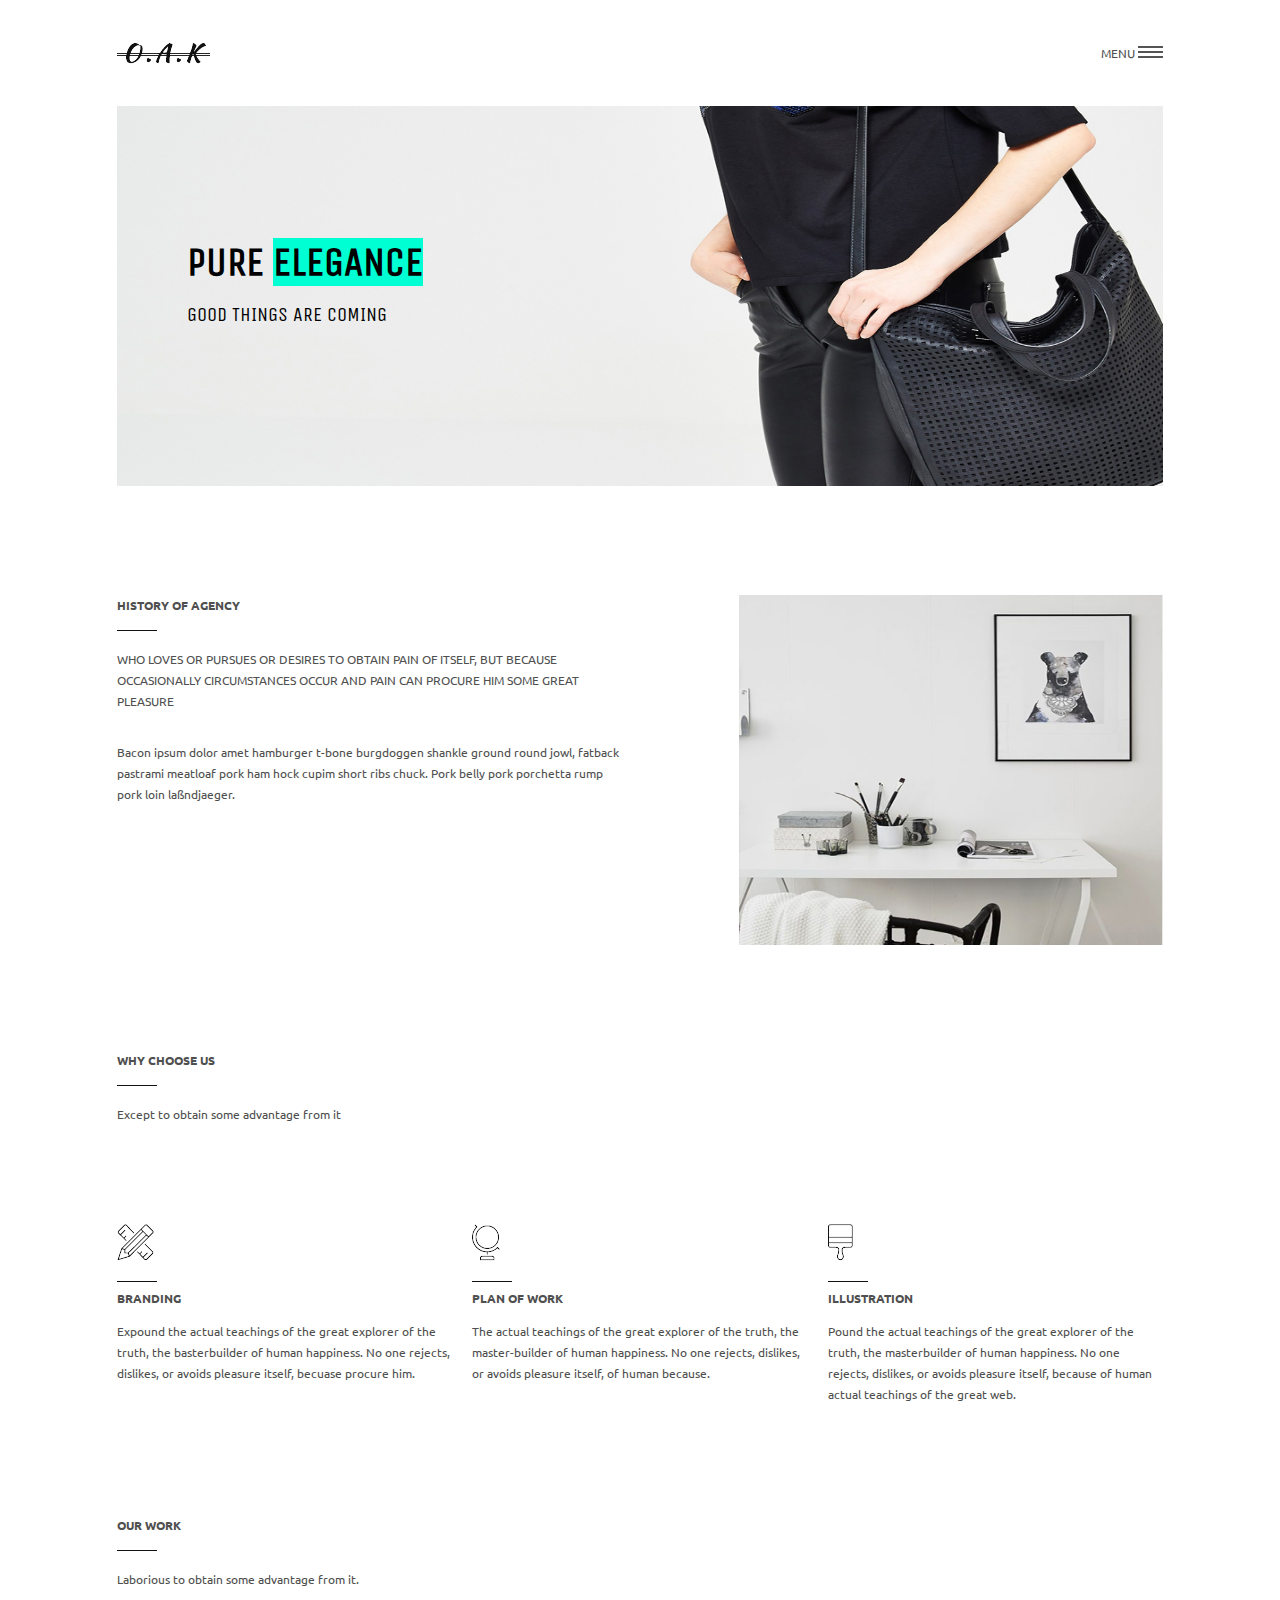
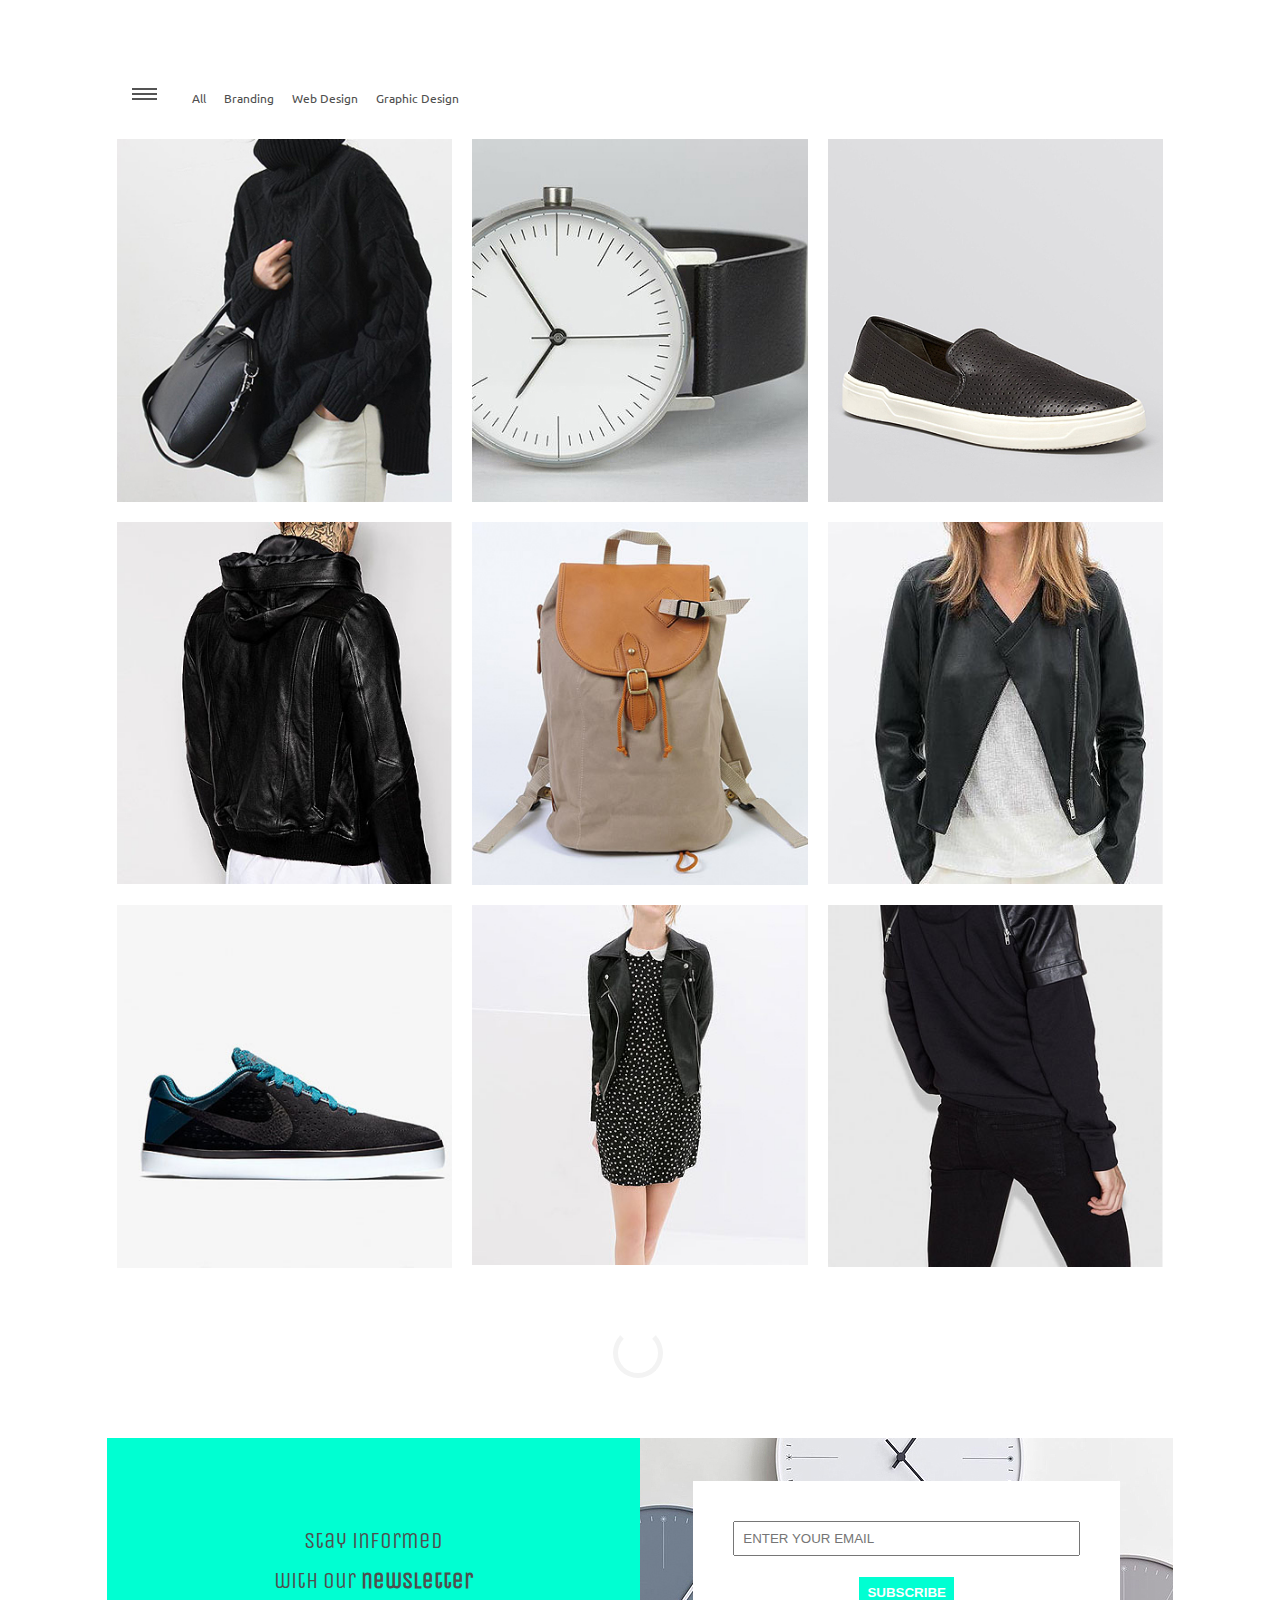
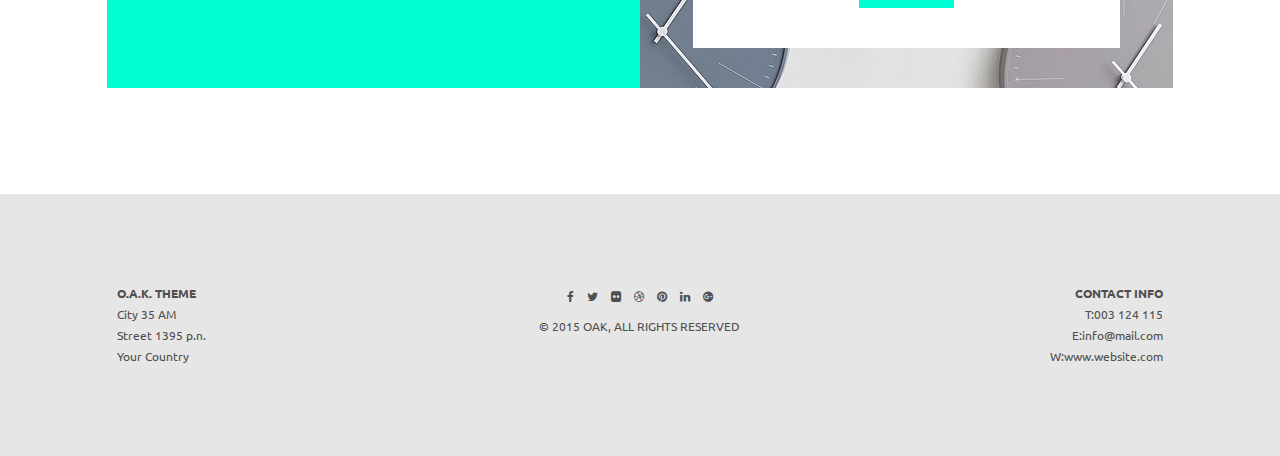
==== index.html @ ea735ce2 "Change index file name" ====
<!DOCTYPE html>
<html>
<head>
  <meta charset="utf-8">
  <title>O.A.K.</title>
  <link rel="stylesheet" type="text/css" href="oak_css.css">
  <link rel="stylesheet" href="https://cdnjs.cloudflare.com/ajax/libs/font-awesome/4.7.0/css/font-awesome.min.css">
  <link href="https://fonts.googleapis.com/css?family=Raleway:400,700|Ubuntu:400,700|Unica+One" rel="stylesheet">
  <link href="https://fonts.googleapis.com/icon?family=Material+Icons" rel="stylesheet">
</head>



<body>
	<div class="maincontainer">
		<header>
			<div id="top">
				<img id="logo" src="home/assets/logo.png" alt="Logo">
				<nav id="menu" class="uppercase">
					Menu 
					<a href="#"> 
						<img src="home/assets/hamburger.png" alt="Hamburger">
					</a>
				</nav>
			</div>

			<div class="row">
			    <img class= "col-12" id="landingimage" src="home/images/header.jpg" alt="Header Image"> 
				<h1 class="uppercase bold"> Pure <span id="elegance">Elegance</span></h1>
				<h2 class="uppercase"> Good Things are coming</h2>
			</div>
		</header>

		<section id="history" class="row">
			<div class="col-6">
				<header class="uppercase bold"> History of agency</header>
				<img src="home/assets/line.png" alt="Line">
				<p class="uppercase" id="historydesc"> Who loves or pursues or desires to obtain pain of itself, but because occasionally circumstances occur and pain can procure him some great pleasure </p>
				<p>Bacon ipsum dolor amet hamburger t-bone burgdoggen shankle ground round jowl, fatback pastrami meatloaf pork ham hock cupim short ribs chuck. Pork belly pork porchetta rump pork loin laßndjaeger.</p>
			</div>
			<div class="col-1"> </div>
			<div class="col-5">
				<img id="historypic" src="home/images/history.jpg" alt="History">
			</div>	
		</section>


		<section>
		    <div id="whyus">
				<header class="uppercase bold">Why choose us</header>
				<img src="home/assets/line.png" alt="Line">
				<p>Except to obtain some advantage from it</p>
		    </div>

			<div class="row">
				<article class="col-4">  
					  <section> 
					  	<img src="home/assets/pencils.png" alt="Pencils"><br>
					  	<img src="home/assets/line.png" alt="Line">
					  </section>
					  <section>
					  	<header class="uppercase bold">Branding </header>
					  	<p>Expound the actual teachings of the great explorer of the truth, the basterbuilder of human happiness. No one rejects, dislikes, or avoids pleasure itself, becuase procure him.</p>
					  </section>
				</article>

				<article class="col-4">
				  <section> 
				    <img src="home/assets/globe.png" alt="Globe"><br>
				    <img src="home/assets/line.png" alt="Line">
				  </section>
				  <section>
				  	<header class="uppercase bold"> Plan of work </header>
				  	<p>The actual teachings of the great explorer of the truth, the master-builder of human happiness. No one rejects, dislikes, or avoids pleasure itself, of human because.</p>
				  </section>
				</article>

				<article class="col-4">
				    <section> 
				    <img src="home/assets/brush.png" alt="Brush"><br>
				    <img src="home/assets/line.png" alt="Line">
				  </section>
				  <section>
				  	<header class="uppercase bold"> Illustration </header>
				  	<p>Pound the actual teachings of the great explorer of the truth, the masterbuilder of human happiness. No one rejects, dislikes, or avoids pleasure itself, because of human actual teachings of the great web.</p>
				  </section>
				</article>

			</div>
		</section>

		<main>
			<div id="ourwork">
				<header class="uppercase bold">Our work</header>
				<img src="home/assets/line.png" alt="Line">
				<p>Laborious to obtain some advantage from it.</p>
			</div>
			<nav id="ourwork-nav">
				<a class="work-nav" href="#">
					<img id="work-nav-ham" src="home/assets/hamburger.png">
				</a>
				<div id="nav-anchors">
					<a class="work-nav" href="#">All</a>
					<a class="work-nav" href="#">Branding</a>
					<a class="work-nav" href="#">Web Design</a>
					<a class="work-nav" href="#">Graphic Design</a>
				</div>
			</nav>
			
			
			<section>
				<div class="row">
					<article class="col-4">
					    <a href="#">
					    	<div class="overlay">
								<img class="portfolio" src="home/images/portfolio1.jpg" alt="Portfolio Item">
								<span>
									<div class="overlay-text-top">
										 <i class="material-icons">favorite_border</i><br>
										 250</div>
									<div class="overlay-text-bottom uppercase"><b>Style Fashion</b><br>New Bag &amp; Style Fashion </div>
								</span>
							</div>
						</a>
					</article>
				
					<article class="col-4">
					    <a href="#">
					    	<div class="overlay">
								<img class="portfolio" src="home/images/portfolio2.jpg" alt="Portfolio Item">
								<span></span>
							</div>
						</a>
					</article>

					<article class="col-4">
					    <a href="#">
					    	<div class="overlay">
								<img class="portfolio" src="home/images/portfolio3.jpg" alt="Portfolio Item">
								<span></span>
							</div>
						</a>
					</article>
				</div>

				<div class="row">	
					<article class="col-4">
					    <a href="#">
					    	<div class="overlay">
								<img class="portfolio" src="home/images/portfolio4.jpg" alt="Portfolio Item">
								<span></span>
							</div>
						</a>
					</article>
					<article class="col-4">
					    <a href="#">
					    	<div class="overlay">
								<img class="portfolio" src="home/images/portfolio5.jpg" alt="Portfolio Item">
								<span></span>
							</div>
						</a>
					</article>
					<article class="col-4">
					    <a href="#">
					    	<div class="overlay">
								<img class="portfolio" src="home/images/portfolio6.jpg" alt="Portfolio Item">
								<span></span>
							</div>
						</a>
					</article>
				</div>

				<div class="row">
					<article class="col-4">
					    <a href="#">
					    	<div class="overlay">
								<img class="portfolio" src="home/images/portfolio7.jpg" alt="Portfolio Item">
								<span></span>
							</div>
						</a>
					</article>
					<article class="col-4">
					    <a href="#">
					    	<div class="overlay">
								<img class="portfolio" src="home/images/portfolio8.jpg" alt="Portfolio Item">
								<span></span>
							</div>
						</a>
					</article>
					<article class="col-4">
					    <a href="#">
					    	<div class="overlay">
								<img class="portfolio" src="home/images/portfolio9.jpg" alt="Portfolio Item">
								<span></span>
							</div>
						</a>
					</article>
				</div>

			</section>
		</main>

		<div class="loader"></div>


		<aside class="row" id="newsletter">
			<section id="newsletter-left" class="col-6"> 
				<p id="newsletter-text">Stay informed<br>with our <span class="bold">newsletter</span></p>
			</section>

			<section id="newsletter-right" class="col-6">
				<img id="clock" src="home/images/clock.jpg" alt="Clock">
					<form>
						<input id="email" type="text" name="email" placeholder="ENTER YOUR EMAIL"> <br><br>
						<input id="subscribe" type="submit" value="SUBSCRIBE" name="subscribe">
					</form>
			</section>
		</aside>
	</div>

	<footer class="row">
		<section class="col-2" id="leftcol-footer">
			<p><span class="uppercase bold">O.A.K. Theme</span><br>City 35 AM <br>Street 1395 p.n.<br>Your Country</p>
		</section>

		<div class="col-2"> </div>

		<section class="col-4" id="midcol-footer">
			<p class="uppercase">
				<a class = "iconlink" href="#">
					<i id="icons" class="fa fa-facebook"></i>
				</a>
				<a class = "iconlink" href="#">
					<i id="icons" class="fa fa-twitter"></i>
				</a>
				<a class = "iconlink" href="#"> 
					<i id="icons" class="fa fa-flickr"></i>
				</a>
				<a class = "iconlink" href="#">
					<i id="icons" class="fa fa-dribbble"></i>
				</a>
				<a class = "iconlink" href="#">
					<i id="icons" class="fa fa-pinterest"></i>
				</a>
				<a class = "iconlink" href="#">
					<i id="icons" class="fa fa-linkedin"></i>
				</a>
				<a class = "iconlink" href="#">
					<i id="icons" class="fa fa-google-plus-official"></i>
				</a>
				<br>
			&copy; 2015 Oak, All Rights Reserved</p>
		</section>

	    <div class="col-2"> </div>

		<section class="col-2" id="rightcol-footer">
			<p><span class="uppercase bold">Contact Info</span><br>T:003 124 115<br>E:info@mail.com<br>W:www.website.com</p>
		</section>
	</footer>


</body>

</html>
---- oak_css.css ----
/*@font-face {
font-family: "Coco Gothic Regular";
src: url("fonts/Coco-Gothic/Coco\ Gothic\ Regular.ttf") format("truetype");
font-weight: normal;
font-style: normal;
}
*/

html {
  background-color: #FFF;
  color: #000; /*#d9d8d6;*/
  margin: auto;
  border: 0;
  width: 100%;
  font-family:'Ubuntu', sans-serif;
  font-weight: normal;
  font-size: 12px;
  line-height: 1.75;
  color:#4f4f4f;
}

body {
  margin:0;
}
.maincontainer {
  padding: 0 8.33% 8.33% 8.33%;
}


/*Responsive Grids*/
* {
  box-sizing: border-box;
}


.col-1 {width: 8.33%;}
.col-2 {width: 16.66%;}
.col-3 {width: 25%;}
.col-4 {width: 33.33%;}
.col-5 {width: 41.66%;}
.col-6 {width: 50%;}
.col-7 {width: 58.33%;}
.col-8 {width: 66.66%;}
.col-9 {width: 75%;}
.col-10 {width: 83.33%;}
.col-11 {width: 91.66%;}
.col-12 {width: 100%;}


[class*="col-"] {
    float: left;
    padding: 10px;
}

.row::after {
    content: "";
    clear: both;
    display: block;
}

/*End of Responsive Grids*/


.uppercase {
  text-transform: uppercase;
}

.bold {
  font-weight: bold;
}

#top {
  padding-top:4%;
  padding-bottom:5%;
}


#logo {
  max-width: 100%;
  float: left;
  padding-left: 10px;
}


#menu {
  max-width:100%;
  float: right;
  padding-right: 10px;
  
}


#landingimage {
  clear:both;
	width: 100%;
  height: 400px;
  position:relative;
}

h1 {
  font-family: 'Unica One', cursive;
  font-weight: normal;
  font-size: 40px;
  color:#000;
  position:absolute;
  top: 200px;
  margin-left:80px;
}

#elegance {
  background-color: #00ffd2;
}

h2 {
  font-family: 'Unica One', cursive;
  font-weight: normal;
  font-size: 20px;
  color:#000;
  position: absolute;
  top: 280px;
  margin-left: 80px;
}

#history {
  margin-top:8.33%;
}
#historydesc {
  margin-bottom: 30px;
}
#historypic {
  width: 100%;
  height: 350px;
}

#whyus, #ourwork {
  padding-left:10px;
  margin-top:8.33%;
  margin-bottom:8.33%;
}

#ourwork-nav {
  margin-bottom: 20px;
  margin-top:-12px;
}

.work-nav {
  padding-left:15px;
  text-decoration: none;
  color:#4f4f4f;
  position: relative;
}

.work-nav:hover {
  color:#00ffd2;
}

#nav-anchors {
  margin-left: 70px;
}

#work-nav-ham {
 padding: 10px;
 position: absolute;
 top: 9px;
}

#work-nav-ham:hover {
  background-color: #00ffd2;
}

.portfolio {
  width: 100%;
  height:auto;
  float:left;
}

.overlay {
  position: relative;
  float:left;
}

/*Overlay Hover Effect*/

.overlay span {
  background: #00ffd2;
  position:absolute;
  bottom:0;
  left:0;
  right:0;
  top:0;
  opacity: 0;
  float:left;
  width:100%;
  height: auto;
  color: #1c1c1c;
  line-height: 1.2;
}


.overlay span .overlay-text-top {
  position: absolute;
  left: 5%;
  top: 3%;
  font-size: 12px;
}

.overlay-text-top i{
  font-size: 22px;
}

.overlay span .overlay-text-bottom {
  position: absolute;
  left: 5%;
  bottom: 3%;
  font-size: 12px;
}

.overlay:hover span {
  opacity: 0.7;
}
/*End of Overlay Hover Effect*/

/*Loader*/
.loader {
    position: relative;
    left:47.5%;
    width: 50px;
    height: 50px;
    margin-top: 50px;
    margin-bottom: 60px;
    display: block;
    border: 5px solid #f3f3f3;
    border-top: 5px solid #FFF;
    border-radius: 50%;
    animation: spin 2s linear infinite;
}

@keyframes spin {
    0% { transform: rotate(0deg); }
    100% { transform: rotate(360deg); }
}

/*End of Loader*/



/*Newsletter Subscription*/
#newsletter-left {
  height:250px;
  background-color:#00ffd2;
  font-family: 'Unica One', cursive;
  font-size: 20px;
}

#newsletter-right {
  height:250px;
  position:relative;
  padding: 0 0 0 0;
}

#newsletter-text {
 padding-top: 50px;
 text-align:center;
 font-size: 23px;
}

#clock {
  width:100%;
  height:250px;
  object-fit: none;
  object-position: center;
}

form {
  position: absolute;
  top:43.5px;
  left:10%;
  width:80%;
  height: auto;
  padding: 40px;
  text-align: center;
  background-color: #fff;
  z-index:999;
}

#email {
  width: 100%;
  padding: 8px;
}

#subscribe {
  border: none;
  outline: none;
  background-color: #00ffd2;
  color: #FFF;
  padding:8px;
  font-weight: bold;
}
/*End of Newsletter Subscription*/


/*Footer*/

body {
  position:relative;
}

footer {
  position:absolute;
  left:0;
  bottom: auto;
  background-color: #e7e6e6;
  width:100%;
  height: auto;
  vertical-align: middle;
  text-decoration: none;
  display:block;
  padding-left: 8.33%;
  padding-right: 8.33%;
}


#midcol-footer {
  text-align: center;
  line-height: 30px;
  padding-top: 7%;
}

#icons {
  margin: 5px;
  color:#4f4f4f;
}

#icons:hover {
  color: #00ffd2;
}

.iconlink {
  text-decoration: none;
}

#rightcol-footer {
  text-align: right;
}

#rightcol-footer, #leftcol-footer {
  padding-top: 8.33%;
  padding-bottom: 8.33%;
}

#leftcol-footer p, #rightcol-footer p {
  margin:0;
}
/*End of Footer*/
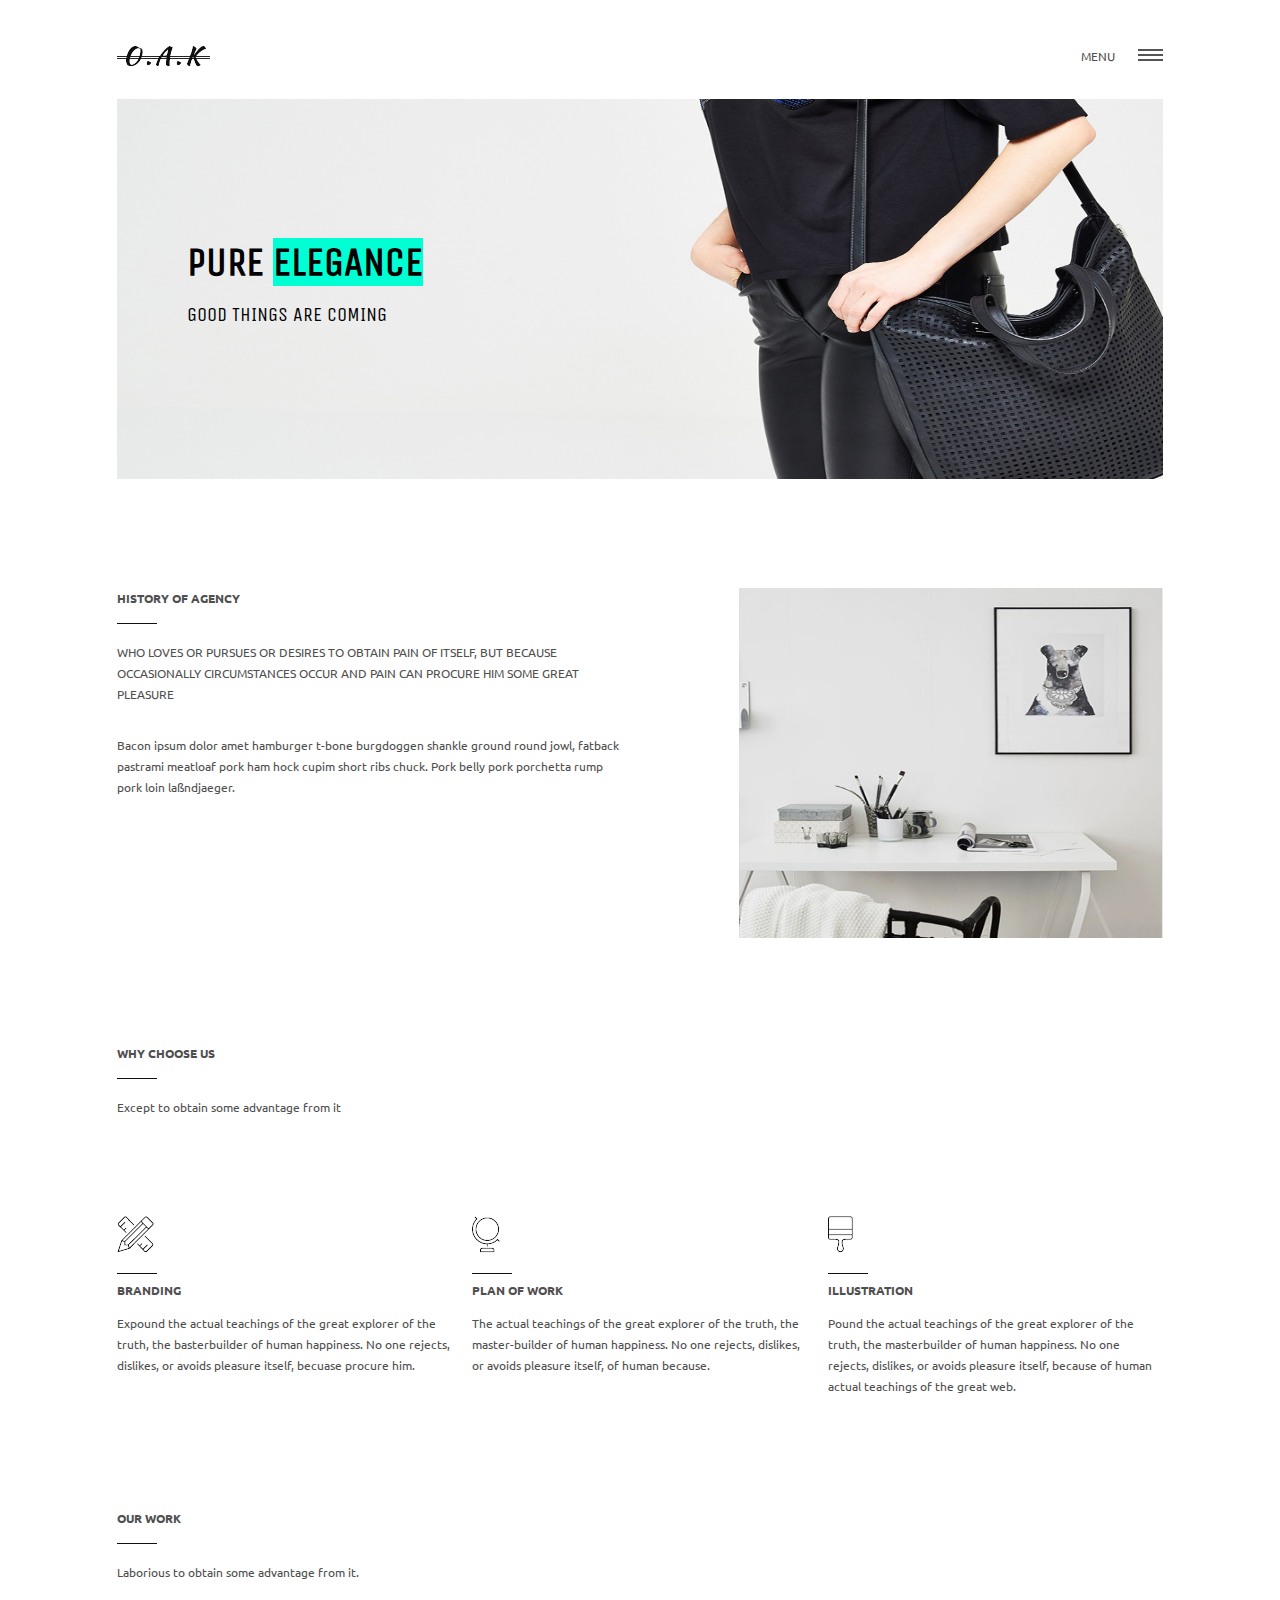
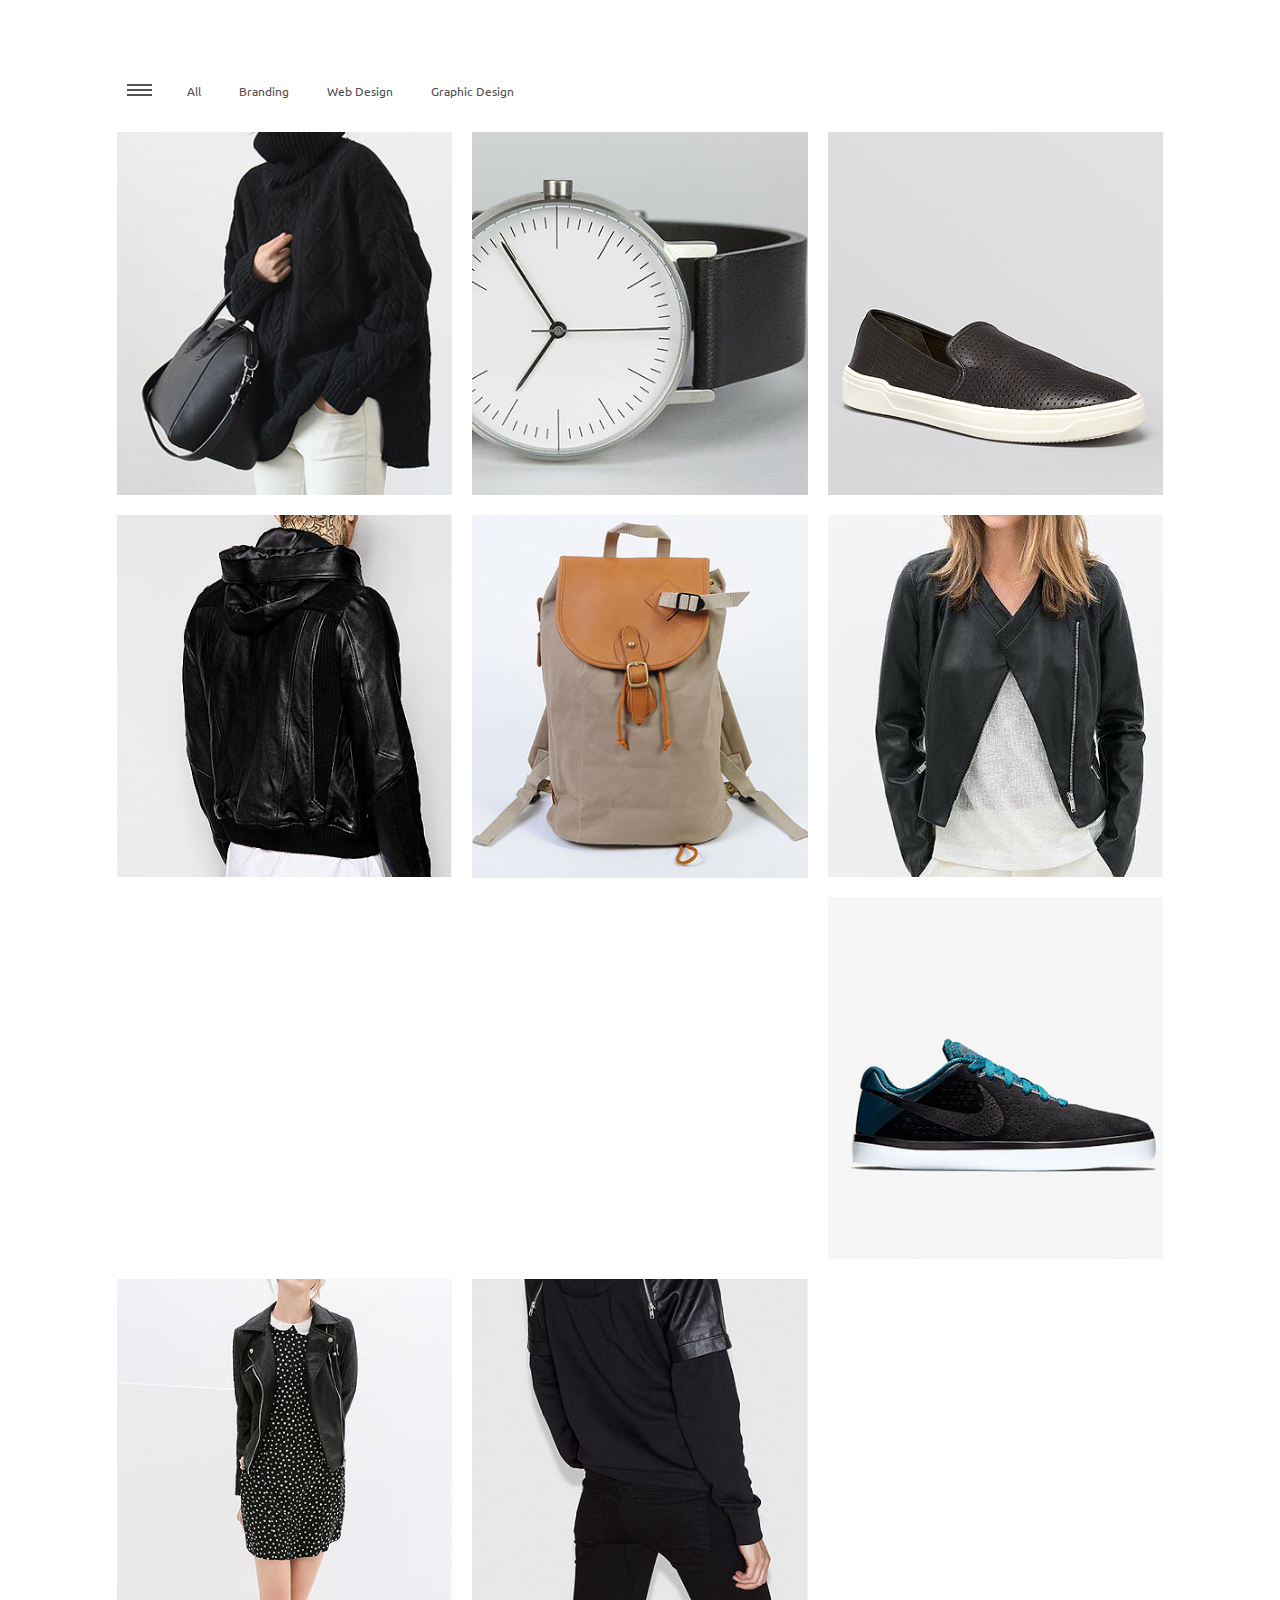
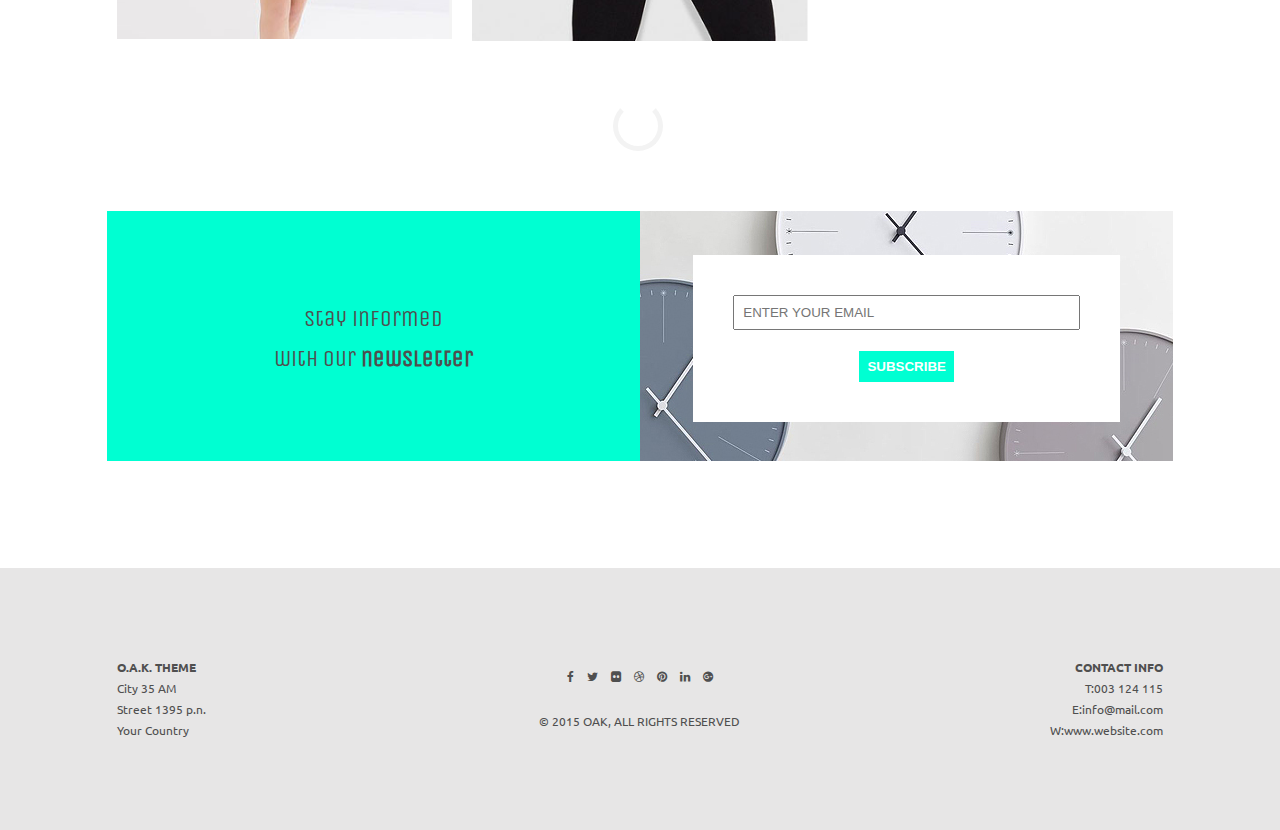
==== commit fe52131a: "Responsive work" ====
--- a/index.html
+++ b/index.html
@@ -3,6 +3,7 @@
 <head>
   <meta charset="utf-8">
   <title>O.A.K.</title>
+  <meta name="viewport" content="width=device-width, initial-scale=1">
   <link rel="stylesheet" type="text/css" href="oak_css.css">
   <link rel="stylesheet" href="https://cdnjs.cloudflare.com/ajax/libs/font-awesome/4.7.0/css/font-awesome.min.css">
   <link href="https://fonts.googleapis.com/css?family=Raleway:400,700|Ubuntu:400,700|Unica+One" rel="stylesheet">
@@ -16,30 +17,29 @@
 		<header>
 			<div id="top">
 				<img id="logo" src="home/assets/logo.png" alt="Logo">
-				<nav id="menu" class="uppercase">
-					Menu 
-					<a href="#"> 
-						<img src="home/assets/hamburger.png" alt="Hamburger">
+				<a id="menu-nav" href="#"> 
+					<span id="menu-text" class="uppercase">menu</span>
+					<img id="menu-ham" src="home/assets/hamburger.png" alt="Hamburger">
 					</a>
 				</nav>
 			</div>
 
 			<div class="row">
-			    <img class= "col-12" id="landingimage" src="home/images/header.jpg" alt="Header Image"> 
+			    <img class= "col-12 col-s-12" id="landingimage" src="home/images/header.jpg" alt="Header Image"> 
 				<h1 class="uppercase bold"> Pure <span id="elegance">Elegance</span></h1>
 				<h2 class="uppercase"> Good Things are coming</h2>
 			</div>
 		</header>
 
 		<section id="history" class="row">
-			<div class="col-6">
+			<div class="col-6 col-s-12">
 				<header class="uppercase bold"> History of agency</header>
 				<img src="home/assets/line.png" alt="Line">
 				<p class="uppercase" id="historydesc"> Who loves or pursues or desires to obtain pain of itself, but because occasionally circumstances occur and pain can procure him some great pleasure </p>
 				<p>Bacon ipsum dolor amet hamburger t-bone burgdoggen shankle ground round jowl, fatback pastrami meatloaf pork ham hock cupim short ribs chuck. Pork belly pork porchetta rump pork loin laßndjaeger.</p>
 			</div>
 			<div class="col-1"> </div>
-			<div class="col-5">
+			<div class="col-5 col-s-12">
 				<img id="historypic" src="home/images/history.jpg" alt="History">
 			</div>	
 		</section>
@@ -53,7 +53,7 @@
 		    </div>
 
 			<div class="row">
-				<article class="col-4">  
+				<article class="col-4 col-s-12">  
 					  <section> 
 					  	<img src="home/assets/pencils.png" alt="Pencils"><br>
 					  	<img src="home/assets/line.png" alt="Line">
@@ -64,7 +64,7 @@
 					  </section>
 				</article>
 
-				<article class="col-4">
+				<article class="col-4 col-s-12">
 				  <section> 
 				    <img src="home/assets/globe.png" alt="Globe"><br>
 				    <img src="home/assets/line.png" alt="Line">
@@ -75,7 +75,7 @@
 				  </section>
 				</article>
 
-				<article class="col-4">
+				<article class="col-4 col-s-12">
 				    <section> 
 				    <img src="home/assets/brush.png" alt="Brush"><br>
 				    <img src="home/assets/line.png" alt="Line">
@@ -110,7 +110,7 @@
 			
 			<section>
 				<div class="row">
-					<article class="col-4">
+					<article class="col-4 col-s-6">
 					    <a href="#">
 					    	<div class="overlay">
 								<img class="portfolio" src="home/images/portfolio1.jpg" alt="Portfolio Item">
@@ -124,79 +124,115 @@
 						</a>
 					</article>
 				
-					<article class="col-4">
+					<article class="col-4 col-s-6">
 					    <a href="#">
 					    	<div class="overlay">
 								<img class="portfolio" src="home/images/portfolio2.jpg" alt="Portfolio Item">
-								<span></span>
-							</div>
-						</a>
-					</article>
-
-					<article class="col-4">
+								<span>								<div class="overlay-text-top">
+										 <i class="material-icons">favorite_border</i><br>
+										 250</div>
+									<div class="overlay-text-bottom uppercase"><b>Style Fashion</b><br>New Bag &amp; Style Fashion </div>
+								</span>
+							</div>
+						</a>
+					</article>
+
+					<article class="col-4 col-s-6">
 					    <a href="#">
 					    	<div class="overlay">
 								<img class="portfolio" src="home/images/portfolio3.jpg" alt="Portfolio Item">
-								<span></span>
+								<span>								<div class="overlay-text-top">
+										 <i class="material-icons">favorite_border</i><br>
+										 250</div>
+									<div class="overlay-text-bottom uppercase"><b>Style Fashion</b><br>New Bag &amp; Style Fashion </div>
+								</span>
+							</div>
+						</a>
+					</article>
+
+					<article class="col-4 col-s-6">
+					    <a href="#">
+					    	<div class="overlay">
+								<img class="portfolio" src="home/images/portfolio4.jpg" alt="Portfolio Item">
+								<span>	
+									<div class="overlay-text-top">
+										 <i class="material-icons">favorite_border</i><br>
+										 250</div>
+									<div class="overlay-text-bottom uppercase"><b>Style Fashion</b><br>New Bag &amp; Style Fashion </div>
+								</span>
+							</div>
+						</a>
+					</article>
+
+					<article class="col-4 col-s-6">
+					    <a href="#">
+					    	<div class="overlay">
+								<img class="portfolio" src="home/images/portfolio5.jpg" alt="Portfolio Item">
+								<span>	
+									<div class="overlay-text-top">
+										 <i class="material-icons">favorite_border</i><br>
+										 250</div>
+									<div class="overlay-text-bottom uppercase"><b>Style Fashion</b><br>New Bag &amp; Style Fashion </div>
+								</span>
+							</div>
+						</a>
+					</article>
+
+					<article class="col-4 col-s-6">
+					    <a href="#">
+					    	<div class="overlay">
+								<img class="portfolio" src="home/images/portfolio6.jpg" alt="Portfolio Item">
+								<span>	
+									<div class="overlay-text-top">
+										 <i class="material-icons">favorite_border</i><br>
+										 250</div>
+									<div class="overlay-text-bottom uppercase"><b>Style Fashion</b><br>New Bag &amp; Style Fashion </div>
+								</span>
+							</div>
+						</a>
+					</article>
+
+					<article class="col-4 col-s-6">
+					    <a href="#">
+					    	<div class="overlay">
+								<img class="portfolio" src="home/images/portfolio7.jpg" alt="Portfolio Item">
+								<span>	
+									<div class="overlay-text-top">
+										 <i class="material-icons">favorite_border</i><br>
+										 250</div>
+									<div class="overlay-text-bottom uppercase"><b>Style Fashion</b><br>New Bag &amp; Style Fashion </div>
+								</span>
+							</div>
+						</a>
+					</article>
+
+					<article class="col-4 col-s-6">
+					    <a href="#">
+					    	<div class="overlay">
+								<img class="portfolio" src="home/images/portfolio8.jpg" alt="Portfolio Item">
+								<span>	<div class="overlay-text-top">
+										 <i class="material-icons">favorite_border</i><br>
+										 250</div>
+									<div class="overlay-text-bottom uppercase"><b>Style Fashion</b><br>New Bag &amp; Style Fashion </div>
+								</span>
+							</div>
+						</a>
+					</article>
+				
+					<article class="col-4 col-s-6">
+					    <a href="#">
+					    	<div class="overlay">
+								<img class="portfolio" src="home/images/portfolio9.jpg" alt="Portfolio Item">
+								<span>	
+									<div class="overlay-text-top">
+										 <i class="material-icons">favorite_border</i><br>
+										 250</div>
+									<div class="overlay-text-bottom uppercase"><b>Style Fashion</b><br>New Bag &amp; Style Fashion </div>
+								</span>
 							</div>
 						</a>
 					</article>
 				</div>
-
-				<div class="row">	
-					<article class="col-4">
-					    <a href="#">
-					    	<div class="overlay">
-								<img class="portfolio" src="home/images/portfolio4.jpg" alt="Portfolio Item">
-								<span></span>
-							</div>
-						</a>
-					</article>
-					<article class="col-4">
-					    <a href="#">
-					    	<div class="overlay">
-								<img class="portfolio" src="home/images/portfolio5.jpg" alt="Portfolio Item">
-								<span></span>
-							</div>
-						</a>
-					</article>
-					<article class="col-4">
-					    <a href="#">
-					    	<div class="overlay">
-								<img class="portfolio" src="home/images/portfolio6.jpg" alt="Portfolio Item">
-								<span></span>
-							</div>
-						</a>
-					</article>
-				</div>
-
-				<div class="row">
-					<article class="col-4">
-					    <a href="#">
-					    	<div class="overlay">
-								<img class="portfolio" src="home/images/portfolio7.jpg" alt="Portfolio Item">
-								<span></span>
-							</div>
-						</a>
-					</article>
-					<article class="col-4">
-					    <a href="#">
-					    	<div class="overlay">
-								<img class="portfolio" src="home/images/portfolio8.jpg" alt="Portfolio Item">
-								<span></span>
-							</div>
-						</a>
-					</article>
-					<article class="col-4">
-					    <a href="#">
-					    	<div class="overlay">
-								<img class="portfolio" src="home/images/portfolio9.jpg" alt="Portfolio Item">
-								<span></span>
-							</div>
-						</a>
-					</article>
-				</div>
-
 			</section>
 		</main>
 
@@ -204,11 +240,11 @@
 
 
 		<aside class="row" id="newsletter">
-			<section id="newsletter-left" class="col-6"> 
+			<section id="newsletter-left" class="col-6 col-s-12"> 
 				<p id="newsletter-text">Stay informed<br>with our <span class="bold">newsletter</span></p>
 			</section>
 
-			<section id="newsletter-right" class="col-6">
+			<section id="newsletter-right" class="col-6 col-s-12">
 				<img id="clock" src="home/images/clock.jpg" alt="Clock">
 					<form>
 						<input id="email" type="text" name="email" placeholder="ENTER YOUR EMAIL"> <br><br>
@@ -219,13 +255,13 @@
 	</div>
 
 	<footer class="row">
-		<section class="col-2" id="leftcol-footer">
+		<section class="col-2 col-s-12" id="leftcol-footer">
 			<p><span class="uppercase bold">O.A.K. Theme</span><br>City 35 AM <br>Street 1395 p.n.<br>Your Country</p>
 		</section>
 
-		<div class="col-2"> </div>
-
-		<section class="col-4" id="midcol-footer">
+		<div class="col-2 col-s-0"> </div>
+
+		<section class="col-4 col-s-12" id="midcol-footer">
 			<p class="uppercase">
 				<a class = "iconlink" href="#">
 					<i id="icons" class="fa fa-facebook"></i>
@@ -252,9 +288,9 @@
 			&copy; 2015 Oak, All Rights Reserved</p>
 		</section>
 
-	    <div class="col-2"> </div>
-
-		<section class="col-2" id="rightcol-footer">
+	    <div class="col-2 col-s-0"> </div>
+
+		<section class="col-2 col-s-12" id="rightcol-footer">
 			<p><span class="uppercase bold">Contact Info</span><br>T:003 124 115<br>E:info@mail.com<br>W:www.website.com</p>
 		</section>
 	</footer>
--- a/oak_css.css
+++ b/oak_css.css
@@ -22,45 +22,12 @@
 body {
   margin:0;
 }
+
 .maincontainer {
   padding: 0 8.33% 8.33% 8.33%;
 }
 
 
-/*Responsive Grids*/
-* {
-  box-sizing: border-box;
-}
-
-
-.col-1 {width: 8.33%;}
-.col-2 {width: 16.66%;}
-.col-3 {width: 25%;}
-.col-4 {width: 33.33%;}
-.col-5 {width: 41.66%;}
-.col-6 {width: 50%;}
-.col-7 {width: 58.33%;}
-.col-8 {width: 66.66%;}
-.col-9 {width: 75%;}
-.col-10 {width: 83.33%;}
-.col-11 {width: 91.66%;}
-.col-12 {width: 100%;}
-
-
-[class*="col-"] {
-    float: left;
-    padding: 10px;
-}
-
-.row::after {
-    content: "";
-    clear: both;
-    display: block;
-}
-
-/*End of Responsive Grids*/
-
-
 .uppercase {
   text-transform: uppercase;
 }
@@ -70,29 +37,32 @@
 }
 
 #top {
-  padding-top:4%;
+  padding-top:3.33%;
   padding-bottom:5%;
 }
 
 
 #logo {
-  max-width: 100%;
   float: left;
-  padding-left: 10px;
-}
-
-
-#menu {
-  max-width:100%;
+  padding:10px;
+}
+
+#menu-nav {
   float: right;
-  padding-right: 10px;
-  
+  padding:10px;
+  text-decoration:none;
+}
+
+#menu-text {
+  color:#4f4f4f;
+  padding-right:20px;
+  display: inline-block;
 }
 
 
 #landingimage {
   clear:both;
-	width: 100%;
+  width: 100%;
   height: 400px;
   position:relative;
 }
@@ -133,40 +103,49 @@
 }
 
 #whyus, #ourwork {
-  padding-left:10px;
   margin-top:8.33%;
   margin-bottom:8.33%;
-}
-
+  padding-left:10px;
+}
+
+
+/*Portfolio Nav Bar*/
 #ourwork-nav {
   margin-bottom: 20px;
   margin-top:-12px;
 }
 
 .work-nav {
-  padding-left:15px;
   text-decoration: none;
   color:#4f4f4f;
   position: relative;
+  padding-left:10px;
 }
 
 .work-nav:hover {
   color:#00ffd2;
 }
 
+
 #nav-anchors {
   margin-left: 70px;
+}
+
+#nav-anchors a{
+  margin-right: 25px;
 }
 
 #work-nav-ham {
  padding: 10px;
  position: absolute;
- top: 9px;
+ top: 12px;
 }
 
 #work-nav-ham:hover {
   background-color: #00ffd2;
 }
+
+/*End of Portfolio Nav Bar*/
 
 .portfolio {
   width: 100%;
@@ -250,6 +229,7 @@
   background-color:#00ffd2;
   font-family: 'Unica One', cursive;
   font-size: 20px;
+  padding: 0 0 0 0;
 }
 
 #newsletter-right {
@@ -259,7 +239,7 @@
 }
 
 #newsletter-text {
- padding-top: 50px;
+ padding-top: 65px;
  text-align:center;
  font-size: 23px;
 }
@@ -322,7 +302,7 @@
 
 #midcol-footer {
   text-align: center;
-  line-height: 30px;
+  line-height: 45px;
   padding-top: 7%;
 }
 
@@ -353,3 +333,94 @@
 }
 /*End of Footer*/
 
+
+
+/*Responsive Grids for large screens*/
+
+* {
+  box-sizing: border-box;
+}
+
+.col-1 {width: 8.33%;}
+.col-2 {width: 16.66%;}
+.col-3 {width: 25%;}
+.col-4 {width: 33.33%;}
+.col-5 {width: 41.66%;}
+.col-6 {width: 50%;}
+.col-7 {width: 58.33%;}
+.col-8 {width: 66.66%;}
+.col-9 {width: 75%;}
+.col-10 {width: 83.33%;}
+.col-11 {width: 91.66%;}
+.col-12 {width: 100%;}
+
+
+[class*="col-"] {
+    float: left;
+    padding: 10px;
+}
+
+.row:before,
+.row:after {
+    content: "";
+    clear: both;
+    display: table;
+}
+
+@media screen and (max-width: 768px) {
+
+  html {
+    font-size: 18px;
+  }
+
+  .maincontainer {
+    padding: 0 20px 20px 20px;
+  }
+
+  .col-s-0 {width: 0%;}
+  .col-s-1 {width: 8.33%;}
+  .col-s-2 {width: 16.66%;}
+  .col-s-3 {width: 25%;}
+  .col-s-4 {width: 33.33%;}
+  .col-s-5 {width: 41.66%;}
+  .col-s-6 {width: 50%;}
+  .col-s-7 {width: 58.33%;}
+  .col-s-8 {width: 66.66%;}
+  .col-s-9 {width: 75%;}
+  .col-s-10 {width: 83.33%;}
+  .col-s-11 {width: 91.66%;}
+  .col-s-12 {width: 100%;}
+
+  [class*="col-"] {
+      float: left;
+      padding: 5px;
+  }
+
+  #ourwork-nav {
+    font-size: 15px;
+  }
+
+  #nav-anchors a{
+    margin-right: 10px;
+  }
+
+  body footer {
+    font-size: 13px;
+    padding: 20px;
+  }
+
+  #leftcol-footer, 
+  #midcol-footer,
+  #rightcol-footer {
+    padding-top:0;
+    padding-bottom:0;
+    text-align: center;
+    line-height:1.5;
+  }
+
+}
+
+
+/*End of Responsive Grids*/
+
+
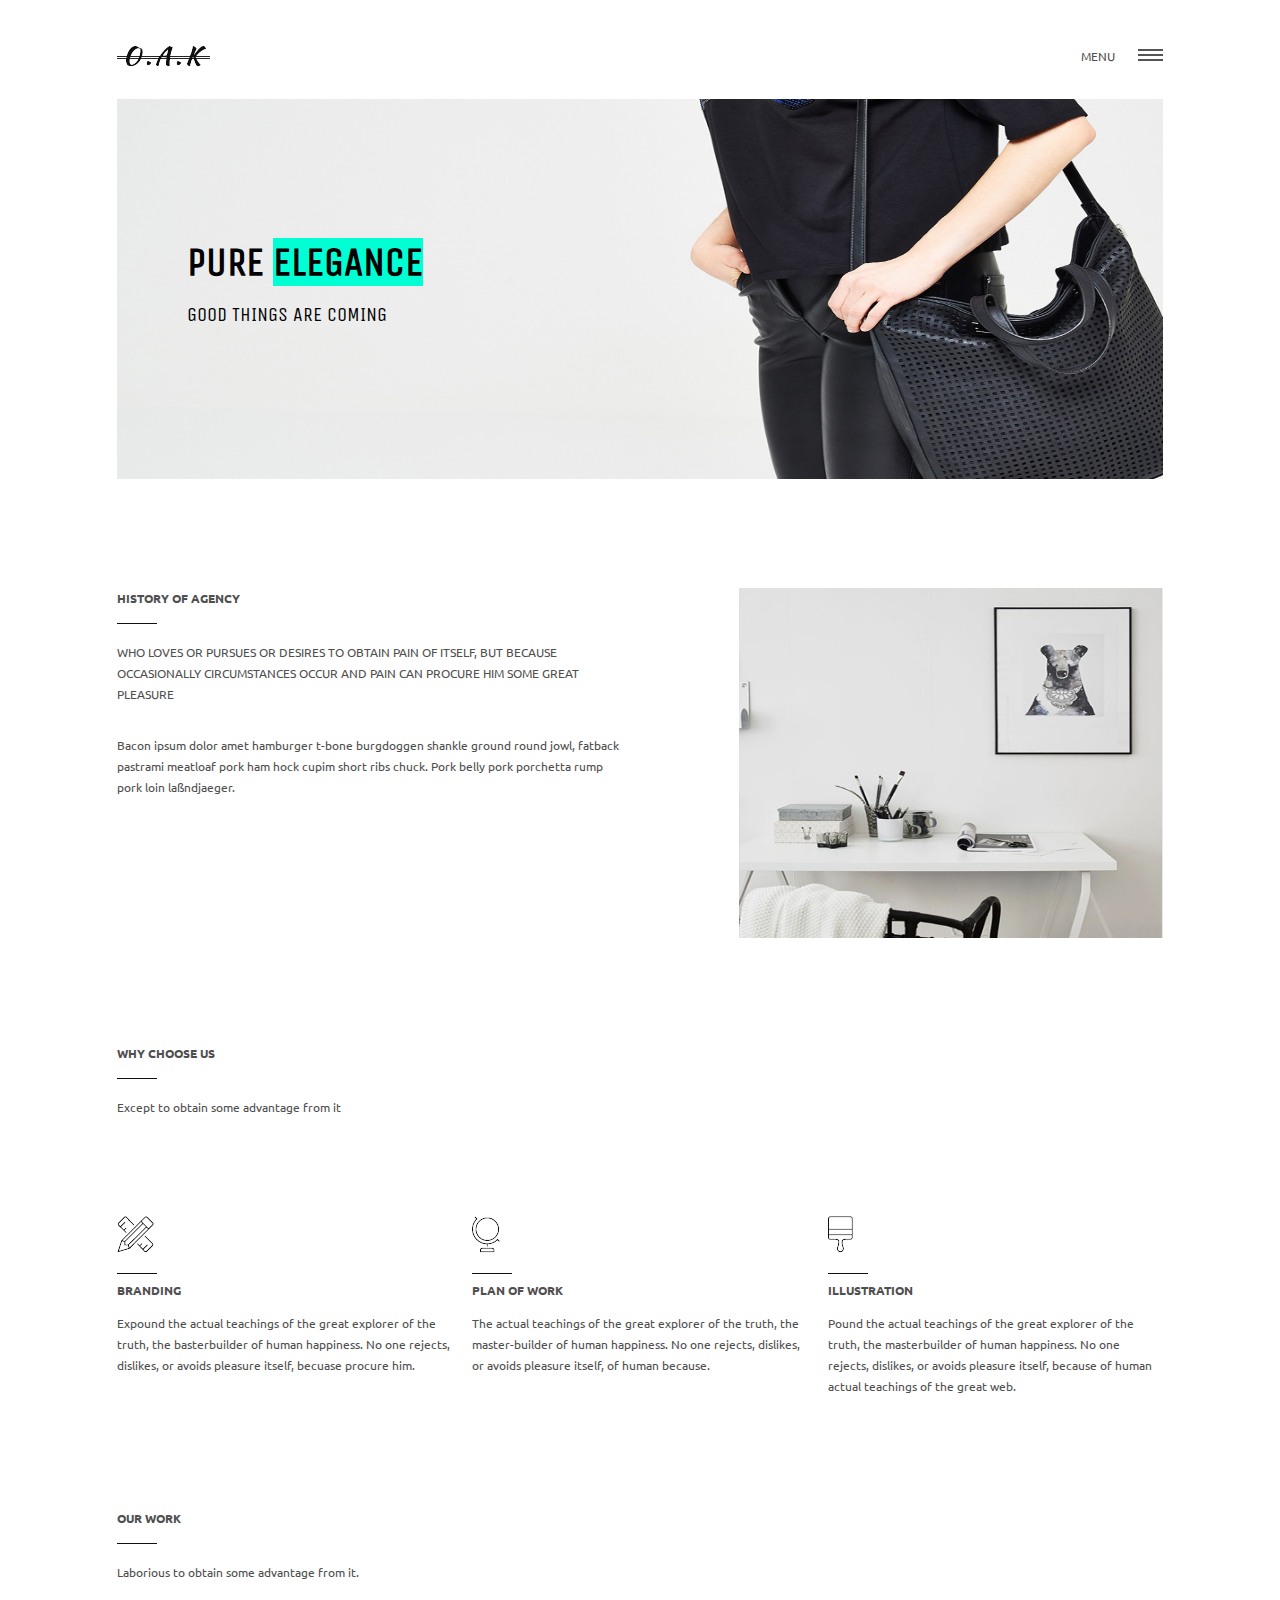
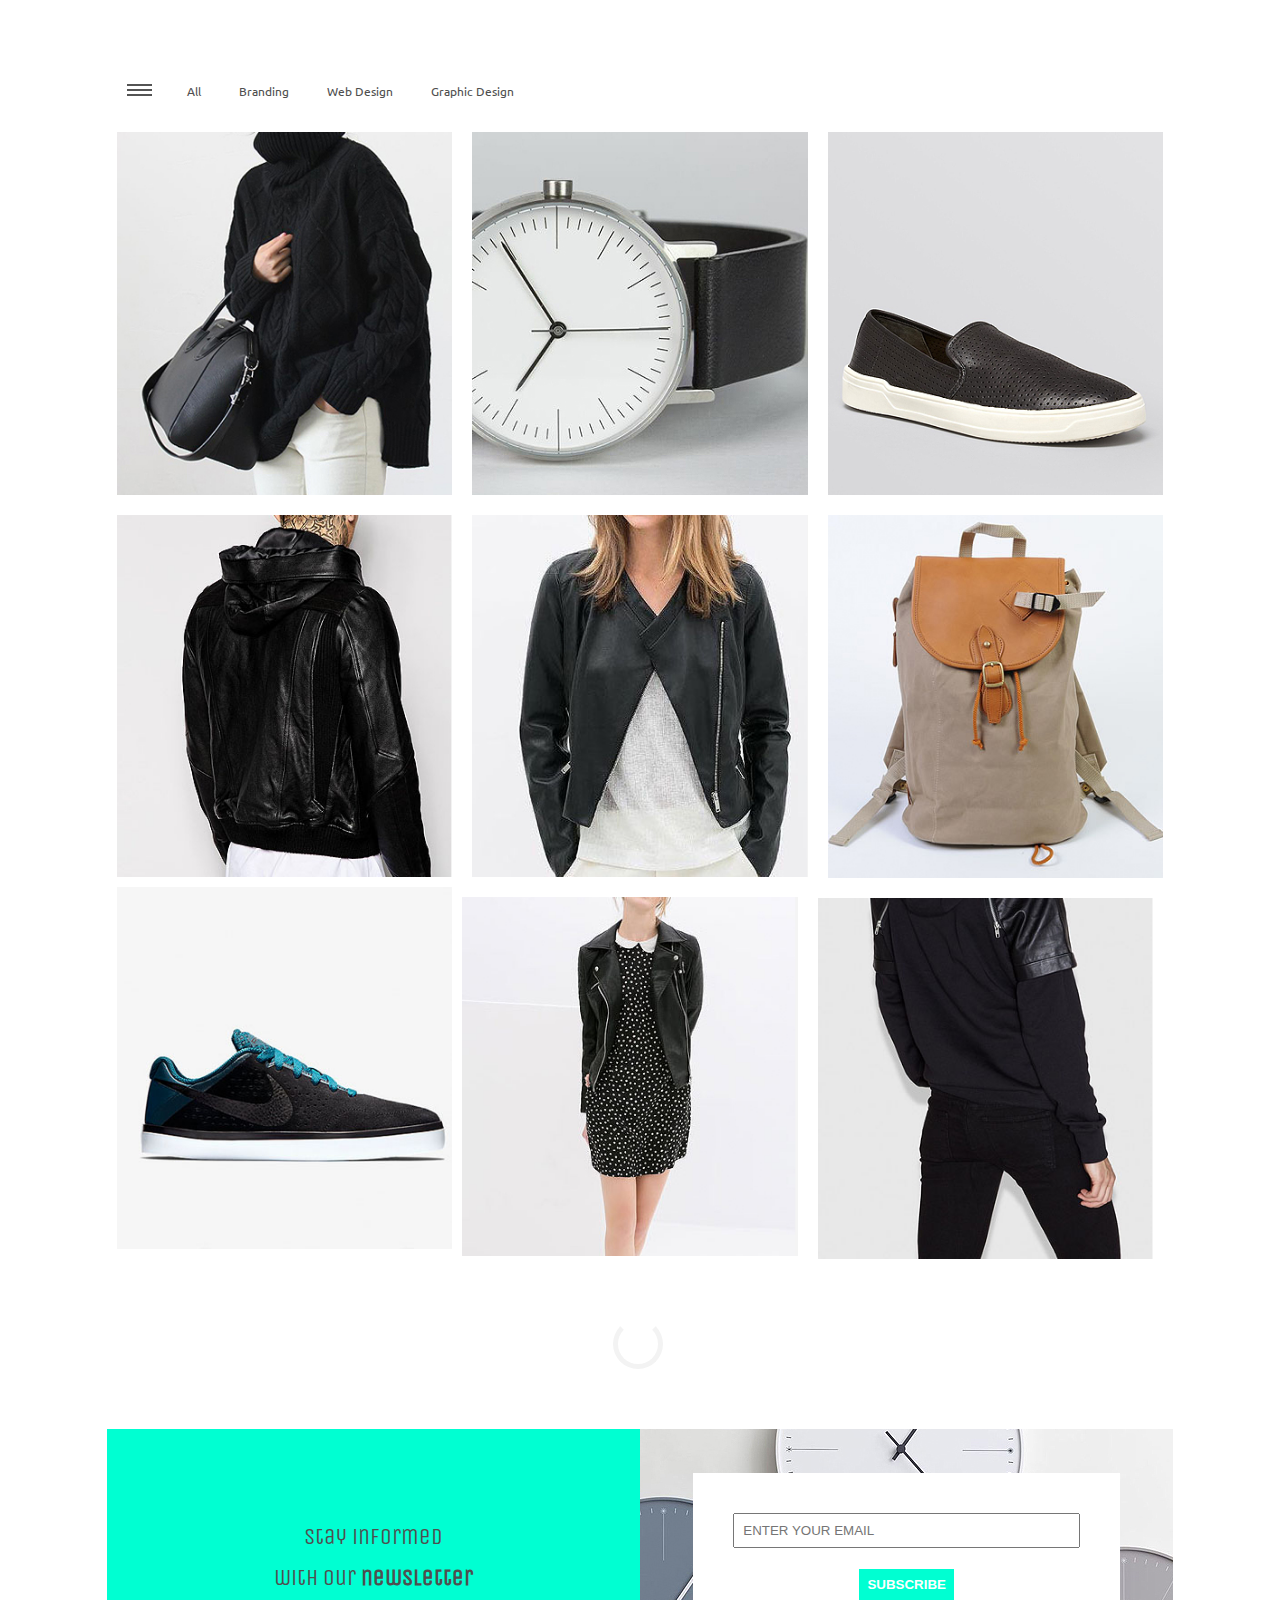
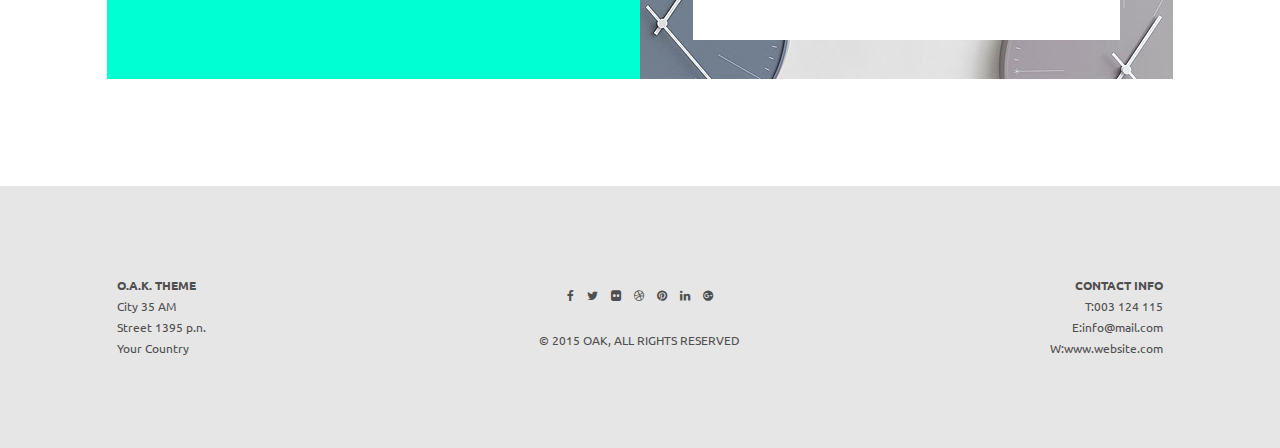
==== commit 1e466001: "Fixes for columns" ====
--- a/index.html
+++ b/index.html
@@ -17,7 +17,7 @@
 		<header>
 			<div id="top">
 				<img id="logo" src="home/assets/logo.png" alt="Logo">
-				<a id="menu-nav" href="#"> 
+				<a id="menu-nav" href="#">
 					<span id="menu-text" class="uppercase">menu</span>
 					<img id="menu-ham" src="home/assets/hamburger.png" alt="Hamburger">
 					</a>
@@ -25,7 +25,7 @@
 			</div>
 
 			<div class="row">
-			    <img class= "col-12 col-s-12" id="landingimage" src="home/images/header.jpg" alt="Header Image"> 
+			    <img class= "col-12 col-s-12" id="landingimage" src="home/images/header.jpg" alt="Header Image">
 				<h1 class="uppercase bold"> Pure <span id="elegance">Elegance</span></h1>
 				<h2 class="uppercase"> Good Things are coming</h2>
 			</div>
@@ -41,7 +41,7 @@
 			<div class="col-1"> </div>
 			<div class="col-5 col-s-12">
 				<img id="historypic" src="home/images/history.jpg" alt="History">
-			</div>	
+			</div>
 		</section>
 
 
@@ -53,8 +53,8 @@
 		    </div>
 
 			<div class="row">
-				<article class="col-4 col-s-12">  
-					  <section> 
+				<article class="col-4 col-s-12">
+					  <section>
 					  	<img src="home/assets/pencils.png" alt="Pencils"><br>
 					  	<img src="home/assets/line.png" alt="Line">
 					  </section>
@@ -65,7 +65,7 @@
 				</article>
 
 				<article class="col-4 col-s-12">
-				  <section> 
+				  <section>
 				    <img src="home/assets/globe.png" alt="Globe"><br>
 				    <img src="home/assets/line.png" alt="Line">
 				  </section>
@@ -76,7 +76,7 @@
 				</article>
 
 				<article class="col-4 col-s-12">
-				    <section> 
+				    <section>
 				    <img src="home/assets/brush.png" alt="Brush"><br>
 				    <img src="home/assets/line.png" alt="Line">
 				  </section>
@@ -106,8 +106,8 @@
 					<a class="work-nav" href="#">Graphic Design</a>
 				</div>
 			</nav>
-			
-			
+
+
 			<section>
 				<div class="row">
 					<article class="col-4 col-s-6">
@@ -123,7 +123,7 @@
 							</div>
 						</a>
 					</article>
-				
+
 					<article class="col-4 col-s-6">
 					    <a href="#">
 					    	<div class="overlay">
@@ -154,49 +154,49 @@
 					    <a href="#">
 					    	<div class="overlay">
 								<img class="portfolio" src="home/images/portfolio4.jpg" alt="Portfolio Item">
-								<span>	
-									<div class="overlay-text-top">
-										 <i class="material-icons">favorite_border</i><br>
-										 250</div>
-									<div class="overlay-text-bottom uppercase"><b>Style Fashion</b><br>New Bag &amp; Style Fashion </div>
-								</span>
-							</div>
-						</a>
-					</article>
-
-					<article class="col-4 col-s-6">
+								<span>
+									<div class="overlay-text-top">
+										 <i class="material-icons">favorite_border</i><br>
+										 250</div>
+									<div class="overlay-text-bottom uppercase"><b>Style Fashion</b><br>New Bag &amp; Style Fashion </div>
+								</span>
+							</div>
+						</a>
+					</article>
+
+					<article class="col-4 col-s-6 float-right">
 					    <a href="#">
 					    	<div class="overlay">
 								<img class="portfolio" src="home/images/portfolio5.jpg" alt="Portfolio Item">
-								<span>	
-									<div class="overlay-text-top">
-										 <i class="material-icons">favorite_border</i><br>
-										 250</div>
-									<div class="overlay-text-bottom uppercase"><b>Style Fashion</b><br>New Bag &amp; Style Fashion </div>
-								</span>
-							</div>
-						</a>
-					</article>
-
-					<article class="col-4 col-s-6">
+								<span>
+									<div class="overlay-text-top">
+										 <i class="material-icons">favorite_border</i><br>
+										 250</div>
+									<div class="overlay-text-bottom uppercase"><b>Style Fashion</b><br>New Bag &amp; Style Fashion </div>
+								</span>
+							</div>
+						</a>
+					</article>
+
+					<article class="col-4 col-s-6 float-none-s">
 					    <a href="#">
 					    	<div class="overlay">
 								<img class="portfolio" src="home/images/portfolio6.jpg" alt="Portfolio Item">
-								<span>	
-									<div class="overlay-text-top">
-										 <i class="material-icons">favorite_border</i><br>
-										 250</div>
-									<div class="overlay-text-bottom uppercase"><b>Style Fashion</b><br>New Bag &amp; Style Fashion </div>
-								</span>
-							</div>
-						</a>
-					</article>
-
-					<article class="col-4 col-s-6">
+								<span>
+									<div class="overlay-text-top">
+										 <i class="material-icons">favorite_border</i><br>
+										 250</div>
+									<div class="overlay-text-bottom uppercase"><b>Style Fashion</b><br>New Bag &amp; Style Fashion </div>
+								</span>
+							</div>
+						</a>
+					</article>
+
+					<article class="col-4 col-s-6 float-none-m">
 					    <a href="#">
 					    	<div class="overlay">
 								<img class="portfolio" src="home/images/portfolio7.jpg" alt="Portfolio Item">
-								<span>	
+								<span>
 									<div class="overlay-text-top">
 										 <i class="material-icons">favorite_border</i><br>
 										 250</div>
@@ -218,12 +218,12 @@
 							</div>
 						</a>
 					</article>
-				
+
 					<article class="col-4 col-s-6">
 					    <a href="#">
 					    	<div class="overlay">
 								<img class="portfolio" src="home/images/portfolio9.jpg" alt="Portfolio Item">
-								<span>	
+								<span>
 									<div class="overlay-text-top">
 										 <i class="material-icons">favorite_border</i><br>
 										 250</div>
@@ -240,7 +240,7 @@
 
 
 		<aside class="row" id="newsletter">
-			<section id="newsletter-left" class="col-6 col-s-12"> 
+			<section id="newsletter-left" class="col-6 col-s-12">
 				<p id="newsletter-text">Stay informed<br>with our <span class="bold">newsletter</span></p>
 			</section>
 
@@ -269,7 +269,7 @@
 				<a class = "iconlink" href="#">
 					<i id="icons" class="fa fa-twitter"></i>
 				</a>
-				<a class = "iconlink" href="#"> 
+				<a class = "iconlink" href="#">
 					<i id="icons" class="fa fa-flickr"></i>
 				</a>
 				<a class = "iconlink" href="#">
@@ -298,4 +298,4 @@
 
 </body>
 
-</html>+</html>
--- a/oak_css.css
+++ b/oak_css.css
@@ -367,6 +367,16 @@
     display: table;
 }
 
+.float-right {
+  float: right;
+}
+
+@media screen and (max-width: 1407px) {
+  .float-none-m {
+    float: none;
+  }
+}
+
 @media screen and (max-width: 768px) {
 
   html {
@@ -392,8 +402,11 @@
   .col-s-12 {width: 100%;}
 
   [class*="col-"] {
-      float: left;
-      padding: 5px;
+    padding: 5px;
+  }
+
+  .float-none-s {
+    float: none;
   }
 
   #ourwork-nav {
@@ -409,7 +422,7 @@
     padding: 20px;
   }
 
-  #leftcol-footer, 
+  #leftcol-footer,
   #midcol-footer,
   #rightcol-footer {
     padding-top:0;
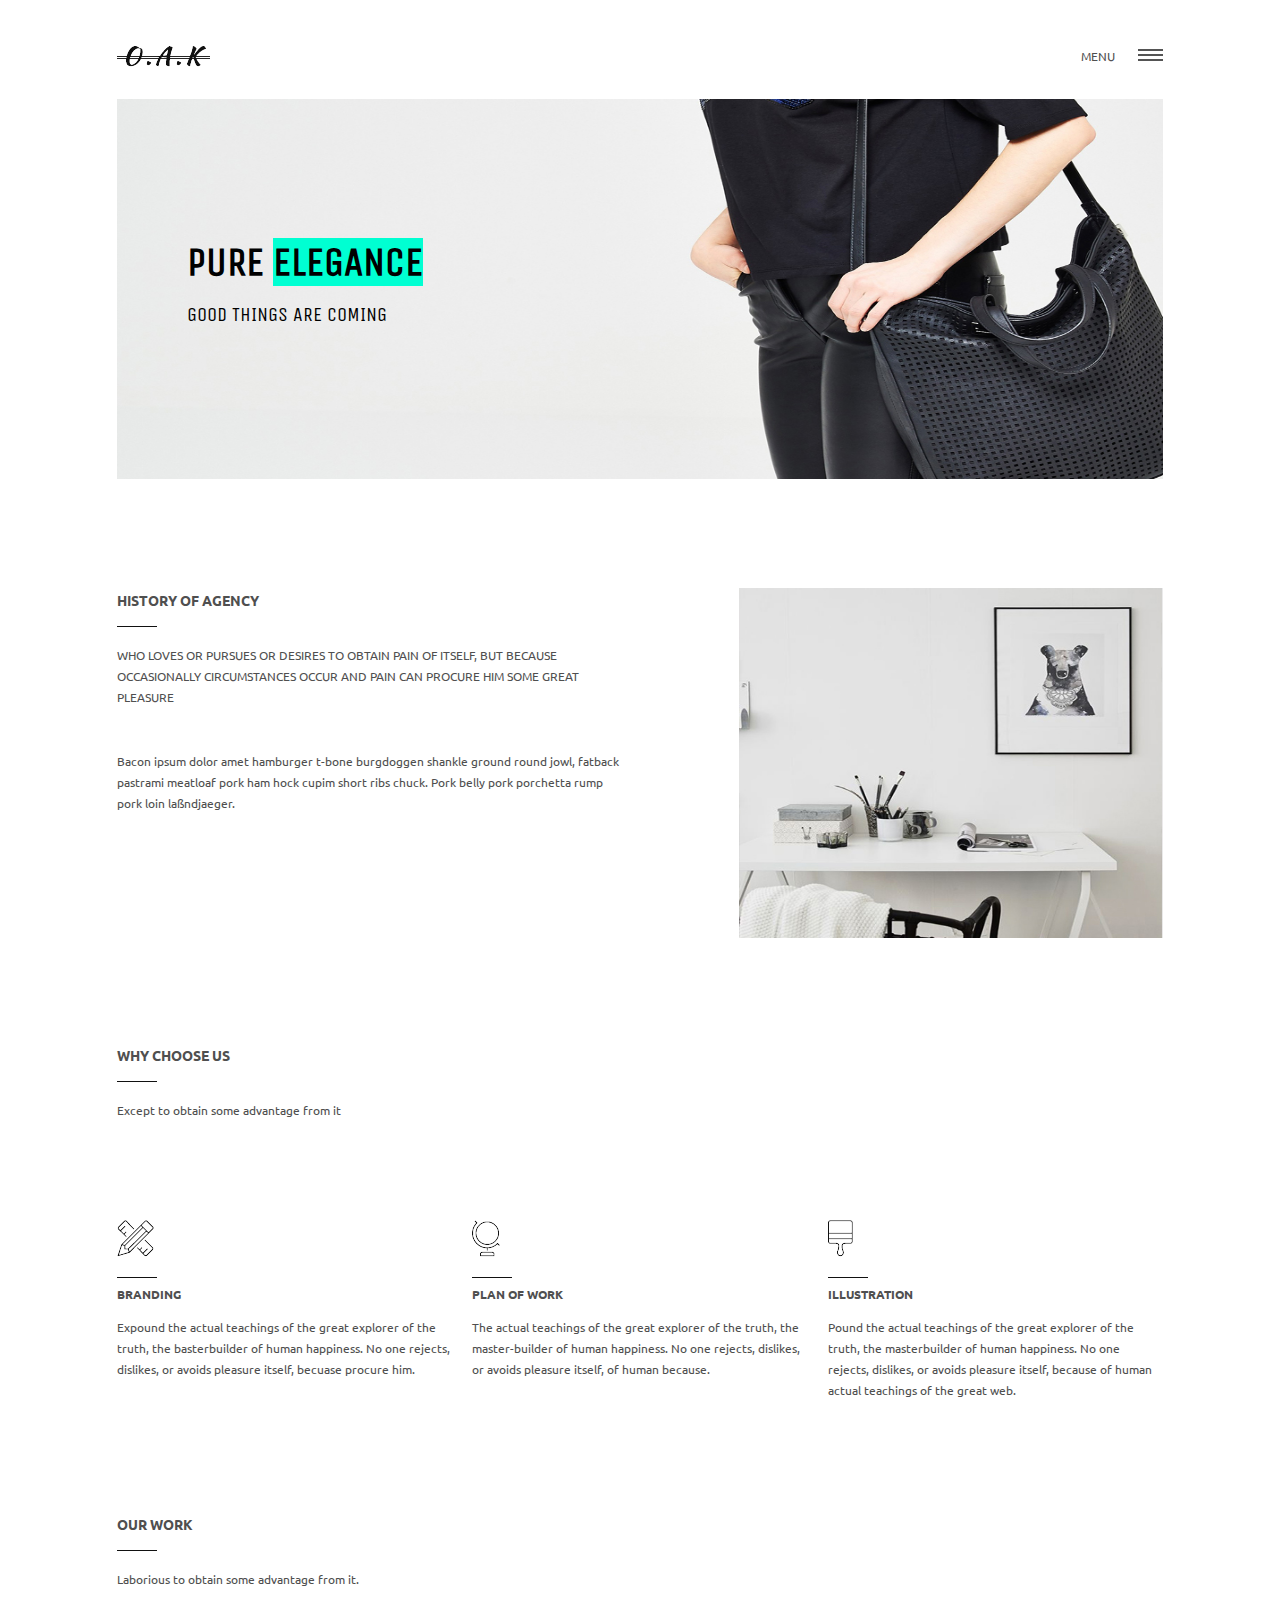
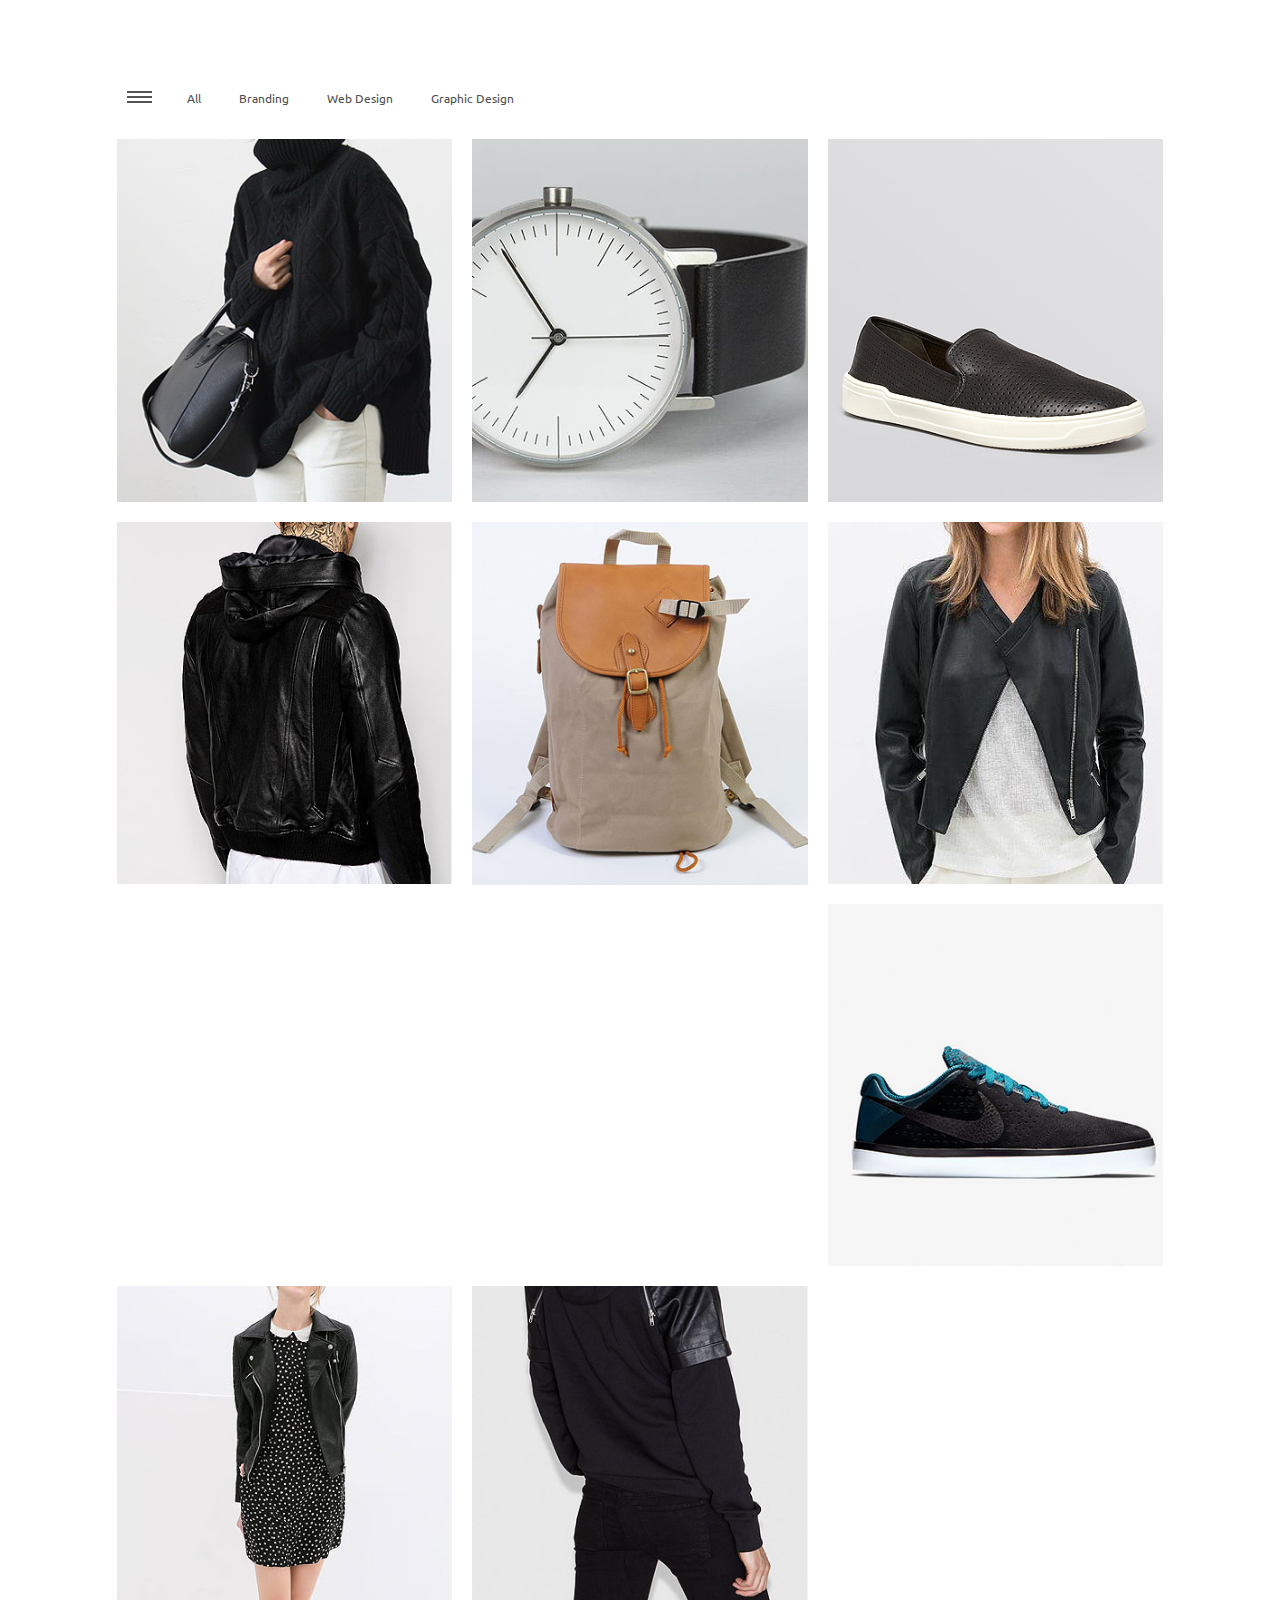
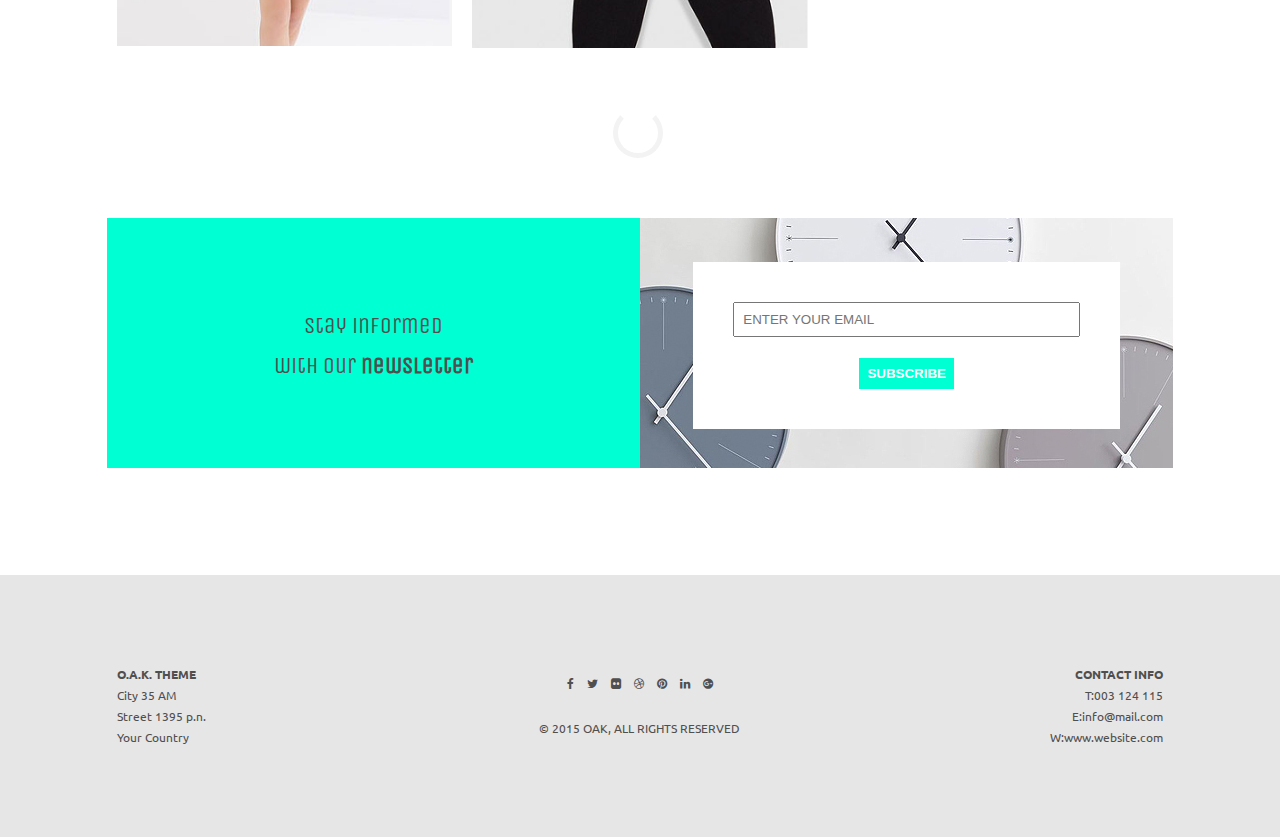
==== commit daa842e7: "Jenny's changed to responsiveness" ====
--- a/index.html
+++ b/index.html
@@ -17,7 +17,7 @@
 		<header>
 			<div id="top">
 				<img id="logo" src="home/assets/logo.png" alt="Logo">
-				<a id="menu-nav" href="#">
+				<a id="menu-nav" href="#"> 
 					<span id="menu-text" class="uppercase">menu</span>
 					<img id="menu-ham" src="home/assets/hamburger.png" alt="Hamburger">
 					</a>
@@ -25,7 +25,7 @@
 			</div>
 
 			<div class="row">
-			    <img class= "col-12 col-s-12" id="landingimage" src="home/images/header.jpg" alt="Header Image">
+			    <img class= "col-12 col-s-12" id="landingimage" src="home/images/header.jpg" alt="Header Image"> 
 				<h1 class="uppercase bold"> Pure <span id="elegance">Elegance</span></h1>
 				<h2 class="uppercase"> Good Things are coming</h2>
 			</div>
@@ -41,7 +41,7 @@
 			<div class="col-1"> </div>
 			<div class="col-5 col-s-12">
 				<img id="historypic" src="home/images/history.jpg" alt="History">
-			</div>
+			</div>	
 		</section>
 
 
@@ -53,8 +53,8 @@
 		    </div>
 
 			<div class="row">
-				<article class="col-4 col-s-12">
-					  <section>
+				<article class="col-4 col-s-12">  
+					  <section> 
 					  	<img src="home/assets/pencils.png" alt="Pencils"><br>
 					  	<img src="home/assets/line.png" alt="Line">
 					  </section>
@@ -65,7 +65,7 @@
 				</article>
 
 				<article class="col-4 col-s-12">
-				  <section>
+				  <section> 
 				    <img src="home/assets/globe.png" alt="Globe"><br>
 				    <img src="home/assets/line.png" alt="Line">
 				  </section>
@@ -76,7 +76,7 @@
 				</article>
 
 				<article class="col-4 col-s-12">
-				    <section>
+				    <section> 
 				    <img src="home/assets/brush.png" alt="Brush"><br>
 				    <img src="home/assets/line.png" alt="Line">
 				  </section>
@@ -106,11 +106,11 @@
 					<a class="work-nav" href="#">Graphic Design</a>
 				</div>
 			</nav>
-
-
+			
+			
 			<section>
 				<div class="row">
-					<article class="col-4 col-s-6">
+					<article class="col-s-6 col-4">
 					    <a href="#">
 					    	<div class="overlay">
 								<img class="portfolio" src="home/images/portfolio1.jpg" alt="Portfolio Item">
@@ -123,110 +123,110 @@
 							</div>
 						</a>
 					</article>
-
-					<article class="col-4 col-s-6">
+				
+					<article class="col-s-6 col-4">
 					    <a href="#">
 					    	<div class="overlay">
 								<img class="portfolio" src="home/images/portfolio2.jpg" alt="Portfolio Item">
 								<span>								<div class="overlay-text-top">
 										 <i class="material-icons">favorite_border</i><br>
-										 250</div>
-									<div class="overlay-text-bottom uppercase"><b>Style Fashion</b><br>New Bag &amp; Style Fashion </div>
-								</span>
-							</div>
-						</a>
-					</article>
-
-					<article class="col-4 col-s-6">
+										 4754</div>
+									<div class="overlay-text-bottom uppercase"><b>Style Fashion</b><br>New Bag &amp; Style Fashion </div>
+								</span>
+							</div>
+						</a>
+					</article>
+
+					<article class="col-s-6 col-4">
 					    <a href="#">
 					    	<div class="overlay">
 								<img class="portfolio" src="home/images/portfolio3.jpg" alt="Portfolio Item">
 								<span>								<div class="overlay-text-top">
 										 <i class="material-icons">favorite_border</i><br>
-										 250</div>
-									<div class="overlay-text-bottom uppercase"><b>Style Fashion</b><br>New Bag &amp; Style Fashion </div>
-								</span>
-							</div>
-						</a>
-					</article>
-
-					<article class="col-4 col-s-6">
+										 2727</div>
+									<div class="overlay-text-bottom uppercase"><b>Style Fashion</b><br>New Bag &amp; Style Fashion </div>
+								</span>
+							</div>
+						</a>
+					</article>
+
+					<article class="col-s-6 col-4">
 					    <a href="#">
 					    	<div class="overlay">
 								<img class="portfolio" src="home/images/portfolio4.jpg" alt="Portfolio Item">
-								<span>
-									<div class="overlay-text-top">
-										 <i class="material-icons">favorite_border</i><br>
-										 250</div>
-									<div class="overlay-text-bottom uppercase"><b>Style Fashion</b><br>New Bag &amp; Style Fashion </div>
-								</span>
-							</div>
-						</a>
-					</article>
-
-					<article class="col-4 col-s-6 float-right">
+								<span>	
+									<div class="overlay-text-top">
+										 <i class="material-icons">favorite_border</i><br>
+										 2876</div>
+									<div class="overlay-text-bottom uppercase"><b>Style Fashion</b><br>New Bag &amp; Style Fashion </div>
+								</span>
+							</div>
+						</a>
+					</article>
+
+					<article class="col-s-6 col-4">
 					    <a href="#">
 					    	<div class="overlay">
 								<img class="portfolio" src="home/images/portfolio5.jpg" alt="Portfolio Item">
-								<span>
-									<div class="overlay-text-top">
-										 <i class="material-icons">favorite_border</i><br>
-										 250</div>
-									<div class="overlay-text-bottom uppercase"><b>Style Fashion</b><br>New Bag &amp; Style Fashion </div>
-								</span>
-							</div>
-						</a>
-					</article>
-
-					<article class="col-4 col-s-6 float-none-s">
+								<span>	
+									<div class="overlay-text-top">
+										 <i class="material-icons">favorite_border</i><br>
+										 86576</div>
+									<div class="overlay-text-bottom uppercase"><b>Style Fashion</b><br>New Bag &amp; Style Fashion </div>
+								</span>
+							</div>
+						</a>
+					</article>
+
+					<article class="col-s-6 col-4">
 					    <a href="#">
 					    	<div class="overlay">
 								<img class="portfolio" src="home/images/portfolio6.jpg" alt="Portfolio Item">
-								<span>
-									<div class="overlay-text-top">
-										 <i class="material-icons">favorite_border</i><br>
-										 250</div>
-									<div class="overlay-text-bottom uppercase"><b>Style Fashion</b><br>New Bag &amp; Style Fashion </div>
-								</span>
-							</div>
-						</a>
-					</article>
-
-					<article class="col-4 col-s-6 float-none-m">
+								<span>	
+									<div class="overlay-text-top">
+										 <i class="material-icons">favorite_border</i><br>
+										 9876</div>
+									<div class="overlay-text-bottom uppercase"><b>Style Fashion</b><br>New Bag &amp; Style Fashion </div>
+								</span>
+							</div>
+						</a>
+					</article>
+
+					<article class="col-s-6 col-4">
 					    <a href="#">
 					    	<div class="overlay">
 								<img class="portfolio" src="home/images/portfolio7.jpg" alt="Portfolio Item">
-								<span>
-									<div class="overlay-text-top">
-										 <i class="material-icons">favorite_border</i><br>
-										 250</div>
-									<div class="overlay-text-bottom uppercase"><b>Style Fashion</b><br>New Bag &amp; Style Fashion </div>
-								</span>
-							</div>
-						</a>
-					</article>
-
-					<article class="col-4 col-s-6">
+								<span>	
+									<div class="overlay-text-top">
+										 <i class="material-icons">favorite_border</i><br>
+										 2124</div>
+									<div class="overlay-text-bottom uppercase"><b>Style Fashion</b><br>New Bag &amp; Style Fashion </div>
+								</span>
+							</div>
+						</a>
+					</article>
+
+					<article class="col-s-6 col-4">
 					    <a href="#">
 					    	<div class="overlay">
 								<img class="portfolio" src="home/images/portfolio8.jpg" alt="Portfolio Item">
 								<span>	<div class="overlay-text-top">
 										 <i class="material-icons">favorite_border</i><br>
-										 250</div>
-									<div class="overlay-text-bottom uppercase"><b>Style Fashion</b><br>New Bag &amp; Style Fashion </div>
-								</span>
-							</div>
-						</a>
-					</article>
-
-					<article class="col-4 col-s-6">
+										 3005</div>
+									<div class="overlay-text-bottom uppercase"><b>Style Fashion</b><br>New Bag &amp; Style Fashion </div>
+								</span>
+							</div>
+						</a>
+					</article>
+				
+					<article class="col-s-6 col-4">
 					    <a href="#">
 					    	<div class="overlay">
 								<img class="portfolio" src="home/images/portfolio9.jpg" alt="Portfolio Item">
-								<span>
-									<div class="overlay-text-top">
-										 <i class="material-icons">favorite_border</i><br>
-										 250</div>
+								<span>	
+									<div class="overlay-text-top">
+										 <i class="material-icons">favorite_border</i><br>
+										 594</div>
 									<div class="overlay-text-bottom uppercase"><b>Style Fashion</b><br>New Bag &amp; Style Fashion </div>
 								</span>
 							</div>
@@ -240,7 +240,7 @@
 
 
 		<aside class="row" id="newsletter">
-			<section id="newsletter-left" class="col-6 col-s-12">
+			<section id="newsletter-left" class="col-6 col-s-12"> 
 				<p id="newsletter-text">Stay informed<br>with our <span class="bold">newsletter</span></p>
 			</section>
 
@@ -259,7 +259,7 @@
 			<p><span class="uppercase bold">O.A.K. Theme</span><br>City 35 AM <br>Street 1395 p.n.<br>Your Country</p>
 		</section>
 
-		<div class="col-2 col-s-0"> </div>
+		<div class="col-2"> </div>
 
 		<section class="col-4 col-s-12" id="midcol-footer">
 			<p class="uppercase">
@@ -269,7 +269,7 @@
 				<a class = "iconlink" href="#">
 					<i id="icons" class="fa fa-twitter"></i>
 				</a>
-				<a class = "iconlink" href="#">
+				<a class = "iconlink" href="#"> 
 					<i id="icons" class="fa fa-flickr"></i>
 				</a>
 				<a class = "iconlink" href="#">
@@ -288,7 +288,7 @@
 			&copy; 2015 Oak, All Rights Reserved</p>
 		</section>
 
-	    <div class="col-2 col-s-0"> </div>
+	    <div class="col-2"> </div>
 
 		<section class="col-2 col-s-12" id="rightcol-footer">
 			<p><span class="uppercase bold">Contact Info</span><br>T:003 124 115<br>E:info@mail.com<br>W:www.website.com</p>
@@ -298,4 +298,4 @@
 
 </body>
 
-</html>
+</html>--- a/oak_css.css
+++ b/oak_css.css
@@ -102,12 +102,21 @@
   height: 350px;
 }
 
+#history p {
+  margin-bottom: 8.33%;
+}
+
 #whyus, #ourwork {
   margin-top:8.33%;
   margin-bottom:8.33%;
   padding-left:10px;
 }
 
+#history header,
+#whyus header,
+#ourwork header {
+  font-size: 14px;
+}
 
 /*Portfolio Nav Bar*/
 #ourwork-nav {
@@ -335,7 +344,7 @@
 
 
 
-/*Responsive Grids for large screens*/
+/*---------------Layout for Large Screens---------------*/
 
 * {
   box-sizing: border-box;
@@ -356,7 +365,7 @@
 
 
 [class*="col-"] {
-    float: left;
+    float: left !important;
     padding: 10px;
 }
 
@@ -367,27 +376,9 @@
     display: table;
 }
 
-.float-right {
-  float: right;
-}
-
-@media screen and (max-width: 1407px) {
-  .float-none-m {
-    float: none;
-  }
-}
-
+/*--------------Layout for Small Screens-------------*/
 @media screen and (max-width: 768px) {
 
-  html {
-    font-size: 18px;
-  }
-
-  .maincontainer {
-    padding: 0 20px 20px 20px;
-  }
-
-  .col-s-0 {width: 0%;}
   .col-s-1 {width: 8.33%;}
   .col-s-2 {width: 16.66%;}
   .col-s-3 {width: 25%;}
@@ -402,27 +393,54 @@
   .col-s-12 {width: 100%;}
 
   [class*="col-"] {
-    padding: 5px;
-  }
-
-  .float-none-s {
-    float: none;
-  }
+      float: left;
+      padding: 5px;
+  }
+
+  html {
+    font-size: 18px;
+  }
+
+  #history header,
+  #whyus header,
+  #ourwork header {
+  font-size: 20px;
+}
+
+  .maincontainer {
+    padding: 0 20px 20px 20px;
+  }
+
+  h1 {
+    font-size: 40px;
+    margin-left: 20px;
+  }
+
+  h2 {
+    margin-left: 20px;
+  }
+
 
   #ourwork-nav {
-    font-size: 15px;
+    font-size: 14px;
   }
 
   #nav-anchors a{
     margin-right: 10px;
   }
 
+  .portfolio {
+    width: 100%;
+    height:auto;
+    float:left;
+  }
+
   body footer {
-    font-size: 13px;
-    padding: 20px;
-  }
-
-  #leftcol-footer,
+    font-size: 14px;
+    padding: 16px;
+  }
+
+  #leftcol-footer, 
   #midcol-footer,
   #rightcol-footer {
     padding-top:0;
